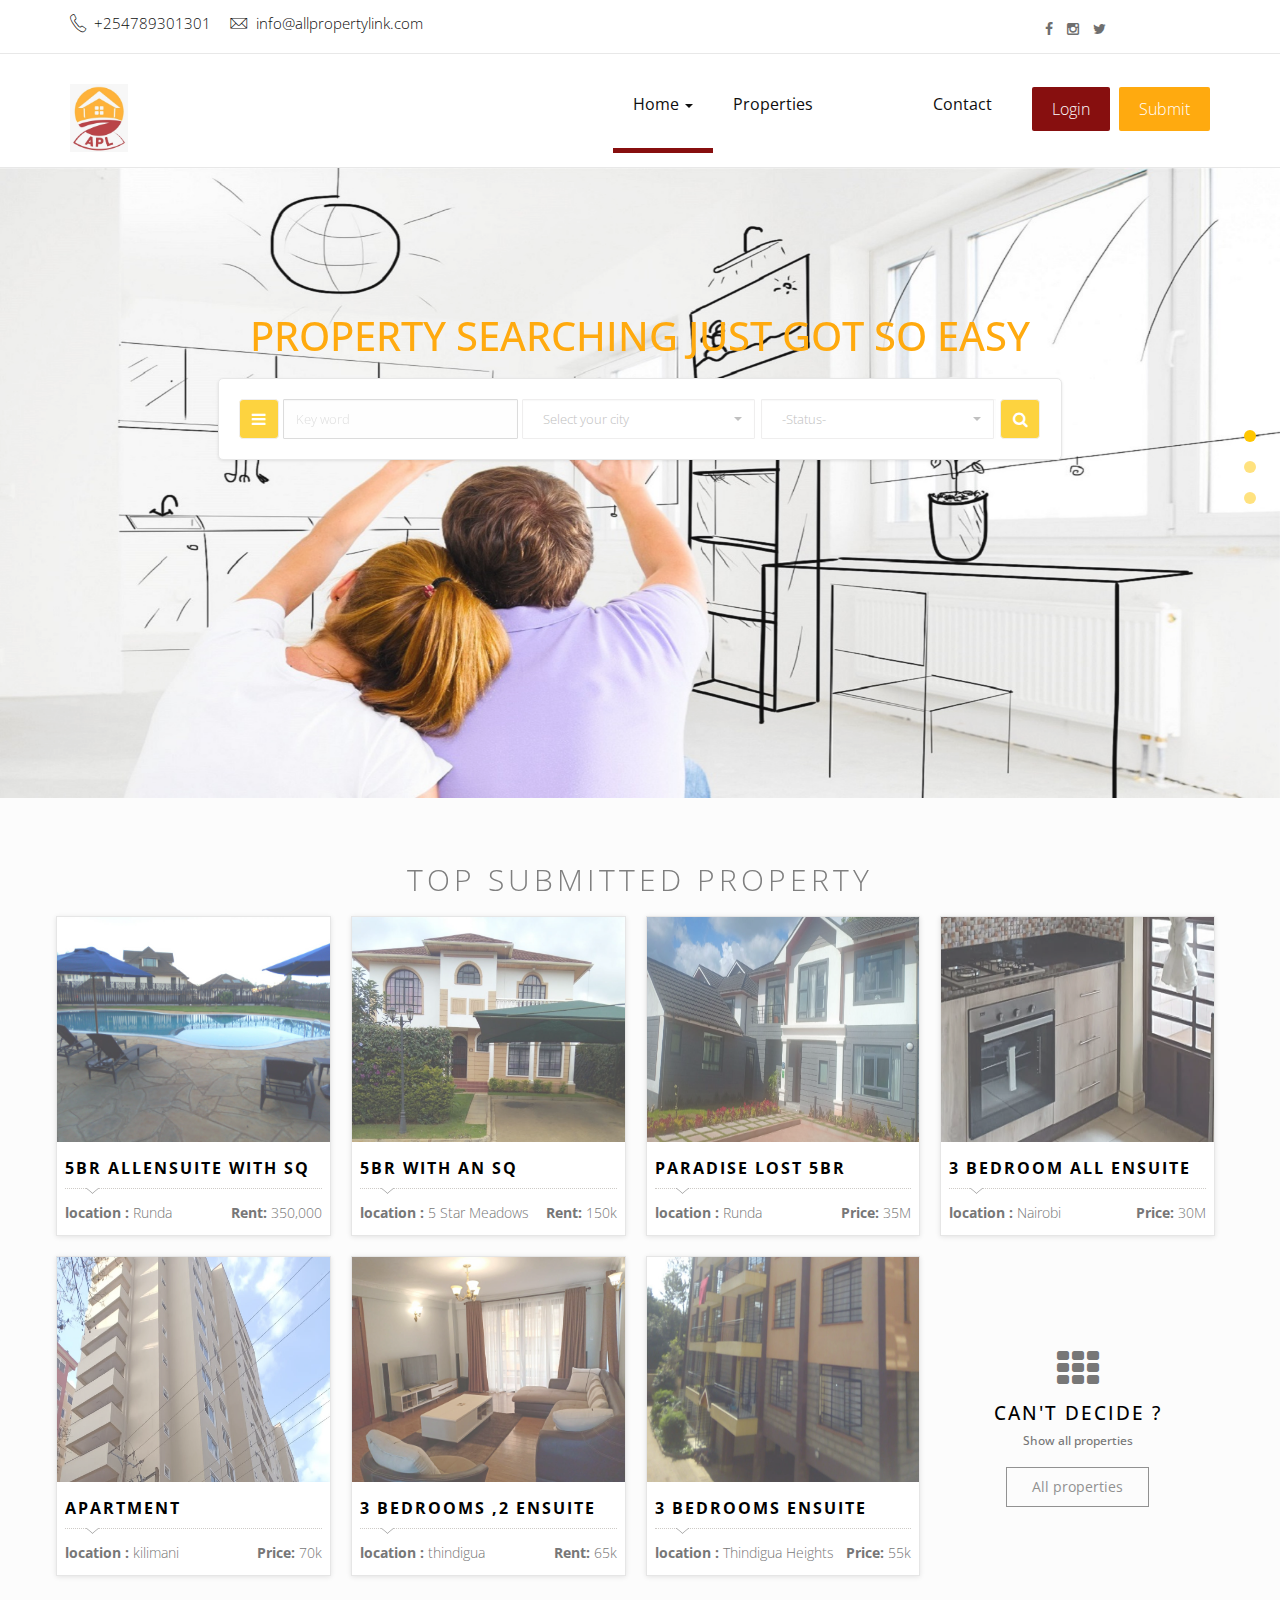
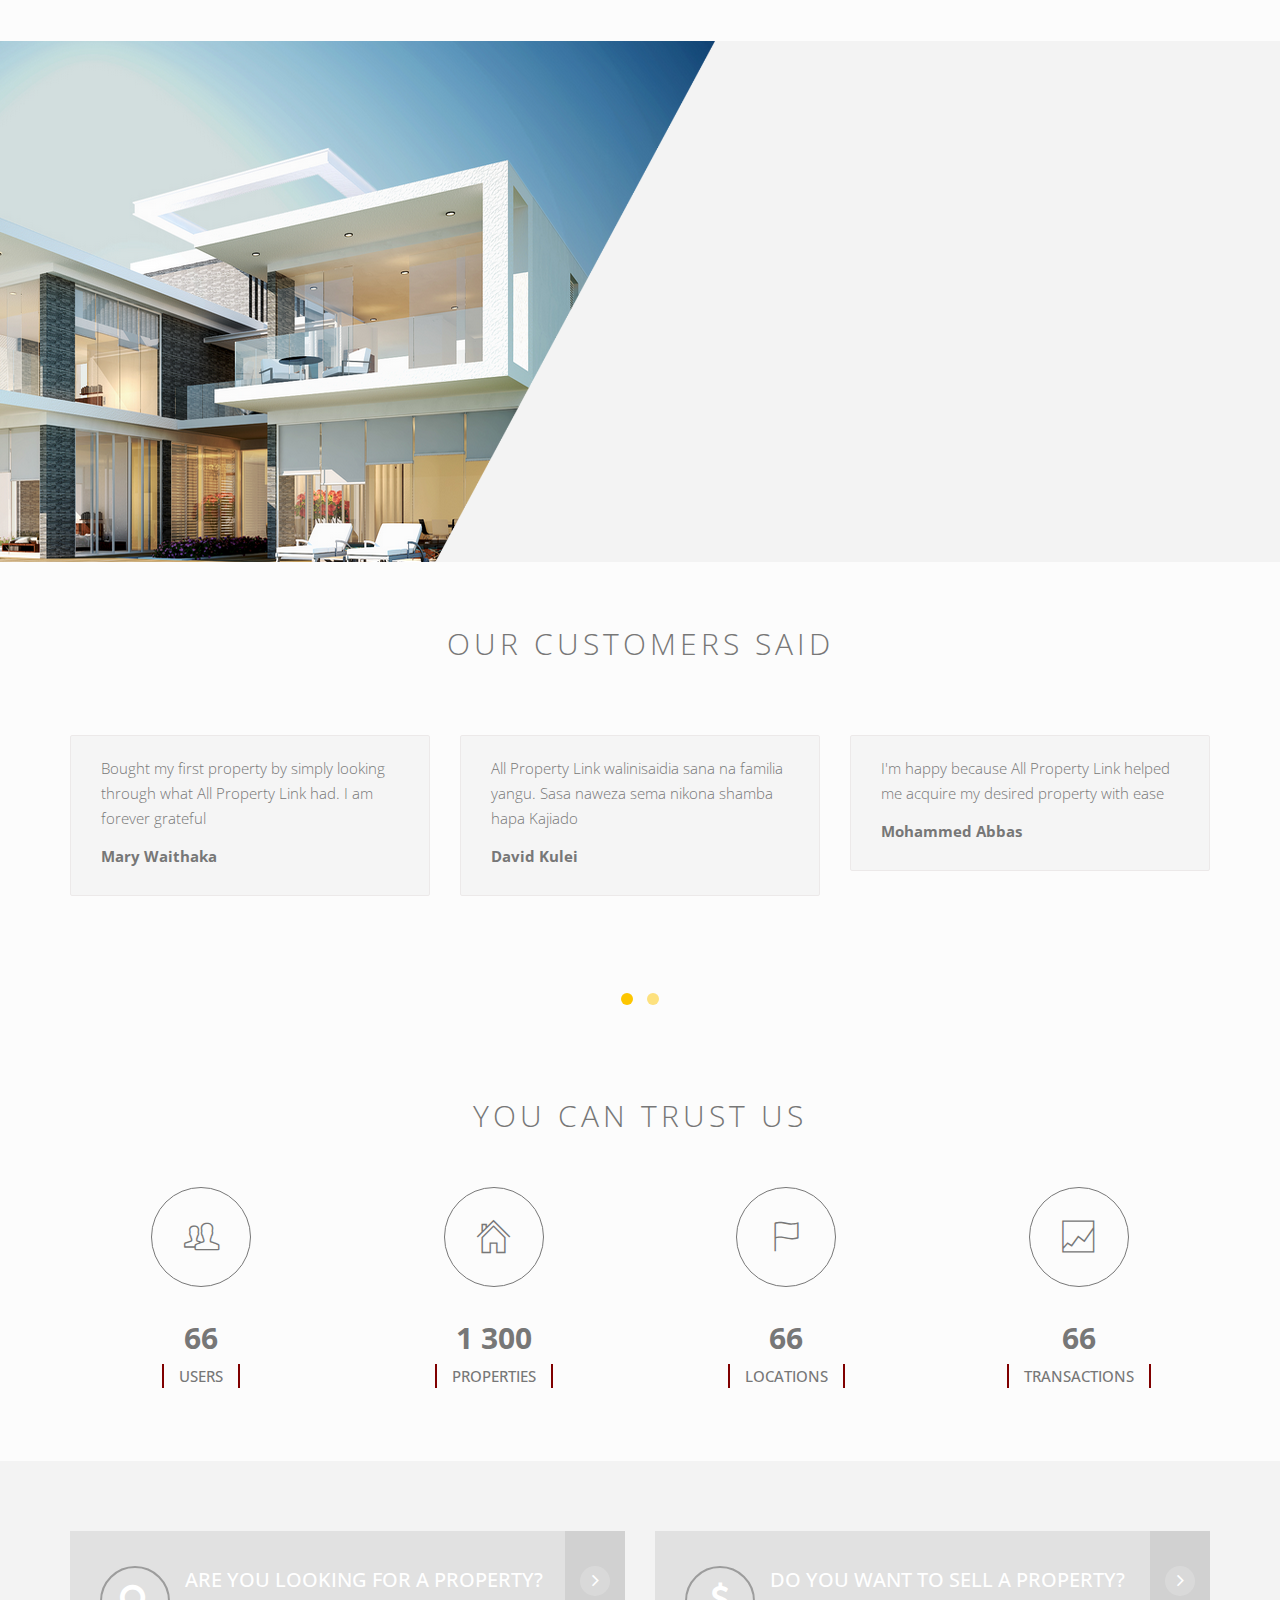
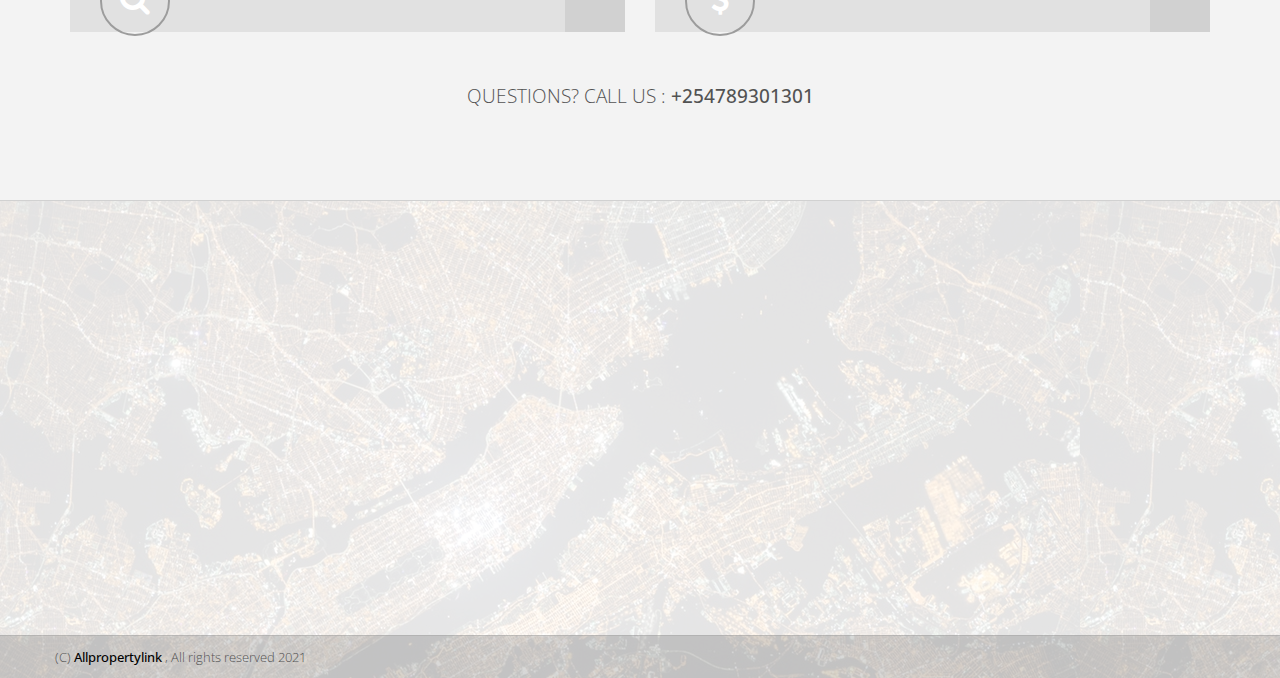
==== index.html @ a2371087 "updates" ====
<!DOCTYPE html>
<!--[if lt IE 7]>      <html class="no-js lt-ie9 lt-ie8 lt-ie7"> <![endif]-->
<!--[if IE 7]>         <html class="no-js lt-ie9 lt-ie8"> <![endif]-->
<!--[if IE 8]>         <html class="no-js lt-ie9"> <![endif]-->
<!--[if gt IE 8]><!--> <html class="no-js"> <!--<![endif]-->
    <head>
        <meta charset="utf-8">
        <meta http-equiv="X-UA-Compatible" content="IE=edge">
        <title>Allpropertylink  | Home page</title>
        <meta name="description" content=" a real-estate template">
        <meta name="author" content="allpropertylink">
        <meta name="keyword" content="html5, css, bootstrap, property, real-estate theme , bootstrap template">
        <meta name="viewport" content="width=device-width, initial-scale=1">

        <link href='http://fonts.googleapis.com/css?family=Open+Sans:400,300,700,800' rel='stylesheet' type='text/css'>

        <!-- Place favicon.ico and apple-touch-icon.png in the root directory -->
        <link rel="shortcut icon" href="favicon.ico" type="image/x-icon">
        
        <!--Floating WhatsApp css-->  
<link rel="stylesheet" href="floating-wpp.min.css"> 

<script src="https://cdnjs.cloudflare.com/ajax/libs/jquery/3.4.1/jquery.min.js" integrity="sha256-CSXorXvZcTkaix6Yvo6HppcZGetbYMGWSFlBw8HfCJo=" crossorigin="anonymous"></script>
<!--Floating WhatsApp css-->
<link rel="stylesheet" href="https://rawcdn.githack.com/rafaelbotazini/floating-whatsapp/3d18b26d5c7d430a1ab0b664f8ca6b69014aed68/floating-wpp.min.css">
<!--Floating WhatsApp javascript-->
<script type="text/javascript" src="https://rawcdn.githack.com/rafaelbotazini/floating-whatsapp/3d18b26d5c7d430a1ab0b664f8ca6b69014aed68/floating-wpp.min.js"></script>

        
        <link rel="icon" href="favicon.ico" type="image/x-icon">

        <link rel="stylesheet" href="assets/css/normalize.css">
        <link rel="stylesheet" href="assets/css/font-awesome.min.css">
        <link rel="stylesheet" href="assets/css/fontello.css">
        <link href="assets/fonts/icon-7-stroke/css/pe-icon-7-stroke.css" rel="stylesheet">
        <link href="assets/fonts/icon-7-stroke/css/helper.css" rel="stylesheet">
        <link href="assets/css/animate.css" rel="stylesheet" media="screen">
        <link rel="stylesheet" href="assets/css/bootstrap-select.min.css"> 
        <link rel="stylesheet" href="bootstrap/css/bootstrap.min.css">
        <link rel="stylesheet" href="assets/css/icheck.min_all.css">
        <link rel="stylesheet" href="assets/css/price-range.css">
        <link rel="stylesheet" href="assets/css/owl.carousel.css">  
        <link rel="stylesheet" href="assets/css/owl.theme.css">
        <link rel="stylesheet" href="assets/css/owl.transitions.css">
        <link rel="stylesheet" href="assets/css/style.css">
        <link rel="stylesheet" href="assets/css/responsive.css">
    </head>
    <body>

        <div id="preloader">
            <div id="status">&nbsp;</div>
        </div>
        <!-- Body content -->

        <div class="header-connect">
            <div class="container">
                <div class="row">
                    <div class="col-md-5 col-sm-8  col-xs-12">
                        <div class="header-half header-call">
                            <p>
                                <span><i class="pe-7s-call"></i> +254789301301</span>
                                <span><i class="pe-7s-mail"></i> info@allpropertylink.com</span>
                            </p>
                        </div>
                    </div>
                    <div class="col-md-2 col-md-offset-5  col-sm-3 col-sm-offset-1  col-xs-12">
                        <div class="header-half header-social">
                            <ul class="list-inline">
                                <li><a href="https://www.facebook.com/allpropertylinkkenya/"><i class="fa fa-facebook"></i></a></li>
                                <li><a href="https://www.instagram.com/allpropertylink/?utm_medium=copy_link"><i class="fa fa-instagram"></i></a></li>
                                 <li><a href="https://twitter.com/AllPropertyke?s=09"><i class="fa fa-twitter"></i></a></li>                     </ul>
                        </div>
                    </div>
                </div>
            </div>
        </div>        
        <!--End top header -->

        <nav class="navbar navbar-default ">
            <div class="container">
                <!-- Brand and toggle get grouped for better mobile display -->
                <div class="navbar-header">
                    <button type="button" class="navbar-toggle collapsed" data-toggle="collapse" data-target="#navigation">
                        <span class="sr-only">Toggle navigation</span>
                        <span class="icon-bar"></span>
                        <span class="icon-bar"></span>
                        <span class="icon-bar"></span>
                    </button>
                    <a class="navbar-brand"id="logo" href="index.html"><img src="assets/img/logo.jpeg" alt=""></a>  
                    
   
                </div>

                <!-- Collect the nav links, forms, and other content for toggling -->
                <div class="collapse navbar-collapse yamm" id="navigation">
                    <div class="button navbar-right">
                        <button class="navbar-btn nav-button wow bounceInRight login" onclick=" window.open('register.html')" data-wow-delay="0.45s">Login</button>
                        <button class="navbar-btn nav-button wow fadeInRight" onclick=" window.open('submit-property.html')" data-wow-delay="0.48s">Submit</button>
                    </div>
                    <ul class="main-nav nav navbar-nav navbar-right">
                        <li class="dropdown ymm-sw " data-wow-delay="0.1s">
                            <a href="index.html" class="dropdown-toggle active" data-toggle="dropdown" data-hover="dropdown" data-delay="200">Home <b class="caret"></b></a>
                          
                        </li>

                        <li class="wow fadeInDown" data-wow-delay="0.2s"><a class="" href="properties.html">Properties</a></li>
                        <li class="wow fadeInDown" data-wow-delay="0.3s"><a class="" href="property.html"></a></li>
                        <li class="dropdown yamm-fw" data-wow-delay="0.4s">
                            <a href="#" class="" data-toggle="" data-hover="" data-delay="200"> <b class=""></b></a>
                            <ul class="dropdown-menu">
                                <li>
                                    <div class="yamm-content">
                                        <div class="row">
                                            <div class="col-sm-3">
                                                <h5>Home pages</h5>
                                                <ul>
                                                 
                                                </ul>
                                            </div>
                                            <div class="col-sm-3">
                                                <h5>Pages and blog</h5>
                                                <ul>
                                                    <li><a href="blog.html">Blog listing</a>  </li>
                                                    <li><a href="single.html">Blog Post (full)</a>  </li>
                                                    <li><a href="single-right.html">Blog Post (Right)</a>  </li>
                                                    <li><a href="single-left.html">Blog Post (left)</a>  </li>
                                                    <li><a href="contact.html">Contact style (1)</a> </li>
                                                    <li><a href="contact-3.html">Contact style (2)</a> </li>
                                                    <li><a href="contact_3.html">Contact style (3)</a> </li>
                                                    <li><a href="faq.html">FAQ page</a> </li> 
                                                    <li><a href="404.html">404 page</a>  </li>
                                                </ul>
                                            </div>
                                            <div class="col-sm-3">
                                             
                                                <ul>
                                                    <li><a href="property-1.html">Property pages style (1)</a> </li>
                                                    <li><a href="property-2.html">Property pages style (2)</a> </li>
                                                    <li><a href="property-3.html">Property pages style (3)</a> </li>
                                                </ul>

                                                <h5>Properties list</h5>
                                                <ul>
                                                    <li><a href="properties.html">Properties list style (1)</a> </li> 
                                                    <li><a href="properties-2.html">Properties list style (2)</a> </li> 
                                                    <li><a href="properties-3.html">Properties list style (3)</a> </li> 
                                                </ul>                                               
                                            </div>
                                            <div class="col-sm-3">
                                                <h5>Property process</h5>
                                                <ul> 
                                                    <li><a href="submit-property.html">Submit - step 1</a> </li>
                                                    <li><a href="submit-property.html">Submit - step 2</a> </li>
                                                    <li><a href="submit-property.html">Submit - step 3</a> </li> 
                                                </ul>
                                                <h5>User account</h5>
                                                <ul>
                                                    <li><a href="register.html">Register / login</a>   </li>
                                                    <li><a href="user-properties.html">Your properties</a>  </li>
                                                    <li><a href="submit-property.html">Submit property</a>  </li>
                                                    <li><a href="change-password.html">Change password</a> </li>
                                                    <li><a href="user-profile.html">Your profile</a>  </li>
                                                </ul>
                                            </div>
                                        </div>
                                    </div>
                                    <!-- /.yamm-content -->
                                </li>
                            </ul>
                        </li>

                        <li class="wow fadeInDown" data-wow-delay="0.5s"><a href="contact.html">Contact</a></li>
                    </ul>
                </div><!-- /.navbar-collapse -->
            </div><!-- /.container-fluid -->
        </nav>
        <!-- End of nav bar -->

        <div class="slider-area">
            <div class="slider">
                <div id="bg-slider" class="owl-carousel owl-theme">

                    <div class="item"><img src="assets/img/slide1/slider-image-1.jpg" alt="GTA V"></div>
                    <div class="item"><img src="assets/img/slide1/slider-image-2.jpg" alt="The Last of us"></div>
                    <div class="item"><img src="assets/img/slide1/slider-image-1.jpg" alt="GTA V"></div>

                </div>
            </div>
            <div class="slider-content">
                <div class="row">
                    <div class="col-lg-8 col-lg-offset-2 col-md-10 col-md-offset-1 col-sm-12">
                        <h2>property Searching Just Got So Easy</h2>
                        
                        <div class="search-form wow pulse" data-wow-delay="0.8s">

                            <form action="" class=" form-inline">
                                <button class="btn  toggle-btn" type="button"><i class="fa fa-bars"></i></button>

                                <div class="form-group">
                                    <input type="text" class="form-control" placeholder="Key word">
                                </div>
                                <div class="form-group">                                   
                                    <select id="lunchBegins" class="selectpicker" data-live-search="true" data-live-search-style="begins" title="Select your city">

                                        <option>Nairobi</option>
                                        <option>Lamu</option>
                                        <option>Mombasa</option>
                                        <option>Narok</option>
                                        <option>Kisumu</option>
                                        <option>kiambu</option>
                                    </select>
                                </div>
                                <div class="form-group">                                     
                                    <select id="basic" class="selectpicker show-tick form-control">
                                        <option> -Status- </option>
                                        <option>Rent </option>
                                        <option>Buy</option>
                                      

                                    </select>
                                </div>
                                <button class="btn search-btn" type="submit"><i class="fa fa-search"></i></button>

                                <div style="display: none;" class="search-toggle">

                                    <div class="search-row">   

                                        <div class="form-group mar-r-20">
                                            <label for="price-range">Price range :</label>
                                            <input type="text" class="span2" value="" data-slider-min="0" 
                                                   data-slider-max="600" data-slider-step="5" 
                                                   data-slider-value="[0,450]" id="price-range" ><br />
                                            <b class="pull-left color">2000</b> 
                                            <b class="pull-right color">100000</b>
                                        </div>
                                        <!-- End of  -->  

                                        <div class="form-group mar-l-20">
                                            <label for="property-geo">Property geo (m2) :</label>
                                            <input type="text" class="span2" value="" data-slider-min="0" 
                                                   data-slider-max="600" data-slider-step="5" 
                                                   data-slider-value="[50,450]" id="property-geo" ><br />
                                            <b class="pull-left color">40m</b> 
                                            <b class="pull-right color">12000m</b>
                                        </div>
                                        <!-- End of  --> 
                                    </div>

                                    <div class="search-row">

                                        <div class="form-group mar-r-20">
                                            <label for="price-range">Min baths :</label>
                                            <input type="text" class="span2" value="" data-slider-min="0" 
                                                   data-slider-max="600" data-slider-step="5" 
                                                   data-slider-value="[250,450]" id="min-baths" ><br />
                                            <b class="pull-left color">1</b> 
                                            <b class="pull-right color">12</b>
                                        </div>
                                        <!-- End of  --> 

                                        <div class="form-group mar-l-20">
                                            <label for="property-geo">Min bed :</label>
                                            <input type="text" class="span2" value="" data-slider-min="0" 
                                                   data-slider-max="600" data-slider-step="5" 
                                                   data-slider-value="[250,450]" id="min-bed" ><br />
                                            <b class="pull-left color">1</b> 
                                            <b class="pull-right color">12</b>
                                        </div>
                                        <!-- End of  --> 

                                    </div>
                                    <br>
                                    <div class="search-row">  

                                        <div class="form-group">
                                            <div class="checkbox">
                                                <label>
                                                    <input type="checkbox"> Fire Place(3100)
                                                </label>
                                            </div>
                                        </div>
                                        <!-- End of  -->  

                                        <div class="form-group">
                                            <div class="checkbox">
                                                <label>
                                                    <input type="checkbox"> Dual Sinks(500)
                                                </label>
                                            </div>
                                        </div>
                                        <!-- End of  --> 

                                       
                                        <!-- End of  --> 
                                    </div>

                                    <div class="search-row">  

                                        <div class="form-group">
                                            <div class="checkbox">
                                                <label>
                                                    <input type="checkbox"> Swimming Pool(1190)
                                                </label>
                                            </div>
                                        </div>
                                        <!-- End of  -->  

                                        <div class="form-group">
                                            <div class="checkbox">
                                                <label>
                                                    <input type="checkbox"> 2 Stories(4600)
                                                </label>
                                            </div>
                                        </div>
                                        <!-- End of  --> 

                                      
                                        <!-- End of  --> 
                                                                  

                                    <div class="search-row">  

                                        <div class="form-group">
                                            <div class="checkbox">
                                                <label>
                                                    <input type="checkbox"> Laundry Room(10073)
                                                </label>
                                            </div>
                                        </div>
                                        <!-- End of  -->  

                                       
                                        <!-- End of  --> 

                                        <div class="form-group">
                                            <div class="checkbox">
                                                <label>
                                                    <input type="checkbox"> 26' Ceilings(1200)
                                                </label>
                                            </div>
                                        </div>
                                        <!-- End of  --> 
                                        <br>
                                        <hr>
                                    </div>                             
                                    <button class="btn search-btn prop-btm-sheaerch" type="submit"><i class="fa fa-search"></i></button>  
                                </div>                    

                            </form>
                        </div>
                    </div>
                </div>
            </div>
        </div>

        <!-- property area -->
        <div class="content-area home-area-1 recent-property" style="background-color: #FCFCFC; padding-bottom: 55px;">
            <div class="container">
                <div class="row">
                    <div class="col-md-10 col-md-offset-1 col-sm-12 text-center page-title">
                        <!-- /.feature title -->
                        <h2>Top submitted property</h2>
                       
                    </div>
                </div>

                <div class="row">
                    <div class="proerty-th">
                        <div class="col-sm-6 col-md-3 p0">
                            <div class="box-two proerty-item">
                                <div class="item-thumb">
                                    <a href="property-1.html" ><img src="assets/img/demo/runda.jpeg"></a>
                                </div>
                                <div class="item-entry overflow">
                                    <h5><a href="property-1.html" > 5br allensuite with sq </a></h5>
                                    <div class="dot-hr"></div>
                                    <span class="pull-left"><b>location :</b> Runda </span> 
                                    <span class="proerty-price pull-right"><b>Rent:</b> 350,000</span>  
                                </div>
                            </div>
                        </div>

                        <div class="col-sm-6 col-md-3 p0">
                            <div class="box-two proerty-item"> 
                                <div class="item-thumb">
                                    <a href="property-2.html" ><img src="assets/img/demo/meadows.jpeg"></a>
                                </div>
                                <div class="item-entry overflow">
                                    <h5><a href="property-2.html" >5br with an sq </a></h5>
                                    <div class="dot-hr"></div>
                                    <span class="pull-left"><b>location :</b> 5 Star Meadows </span>
                                    <span class="proerty-price pull-right"><b>Rent:</b> 150k</span> 
                                </div>
                            </div> 
                        </div>

                        <div class="col-sm-6 col-md-3 p0">
                            <div class="box-two proerty-item">
                                <div class="item-thumb">
                                    <a href="property-3.html" ><img src="assets/img/demo/runda2.jpeg"></a>

                                </div>
                                <div class="item-entry overflow">
                                    <h5><a href="property-3.html" >Paradise lost 5br  </a></h5>
                                    <div class="dot-hr"></div>
                                    <span class="pull-left"><b>location :</b> Runda </span> 
                                    <span class="proerty-price pull-right"><b>Price:</b> 35M</span> 
                                </div>
                            </div>
                        </div>

                        <div class="col-sm-6 col-md-3 p0">
                            <div class="box-two proerty-item">
                                <div class="item-thumb">
                                    <a href="property-1.html" ><img src="assets/img/demo/nairobi.jpeg"></a>

                                </div>
                                <div class="item-entry overflow">
                                    <h5><a href="property-1.html" > 3 bedroom all ensuite  </a></h5>
                                    <div class="dot-hr"></div>
                                    <span class="pull-left"><b>location :</b> Nairobi  </span> 
                                    <span class="proerty-price pull-right"><b>Price:</b> 30M</span> 
                                </div>
                            </div>
                        </div>


                        <div class="col-sm-6 col-md-3 p0">
                            <div class="box-two proerty-item">
                                <div class="item-thumb">
                                    <a href="property-3.html" ><img src="assets/img/demo/kilimani.jpeg"></a>
                                </div>
                                <div class="item-entry overflow">
                                    <h5><a href="property-3.html" > Apartment </a></h5>
                                    <div class="dot-hr"></div>
                                    <span class="pull-left"><b>location :</b> kilimani  </span>
                                    <span class="proerty-price pull-right"><b>Price:</b> 70k</span>
                                </div>
                            </div>
                        </div>

                        <div class="col-sm-6 col-md-3 p0">
                            <div class="box-two proerty-item">
                                <div class="item-thumb">
                                    <a href="property-2.html" ><img src="assets/img/demo/thindigua.jpeg"></a>
                                </div>
                                <div class="item-entry overflow">
                                    <h5><a href="property-2.html" >3 bedrooms ,2 ensuite </a></h5>
                                    <div class="dot-hr"></div>
                                    <span class="pull-left"><b>location :</b> thindigua </span> 
                                    <span class="proerty-price pull-right"><b>Rent:</b> 65k</span>
                                </div>
                            </div>
                        </div>

                        <div class="col-sm-6 col-md-3 p0">
                            <div class="box-two proerty-item">
                                <div class="item-thumb">
                                    <a href="property-1.html" ><img src="assets/img/demo/Thindigua2.jpeg"></a>
                                </div>
                                <div class="item-entry overflow">
                                    <h5><a href="property-1.html" >3 bedrooms ensuite </a></h5>
                                    <div class="dot-hr"></div>
                                    <span class="pull-left"><b>location :</b> Thindigua Heights </span> 
                                    <span class="proerty-price pull-right"><b>Price:</b> 55k</span>
                                </div>
                            </div>
                        </div>

                        <div class="col-sm-6 col-md-3 p0">
                            <div class="box-tree more-proerty text-center">
                                <div class="item-tree-icon">
                                    <i class="fa fa-th"></i>
                                </div>
                                <div class="more-entry overflow">
                                    <h5><a href="property-1.hml" >CAN'T DECIDE ? </a></h5>
                                    <h5 class="tree-sub-ttl">Show all properties</h5>
                                    <button class="btn border-btn more-black" value="All properties">All properties</button>
                                </div>
                            </div>
                        </div>

                    </div>
                </div>
            </div>
        </div>

        <!--Welcome area -->
        <div class="Welcome-area">
            <div class="container">
                <div class="row">
                    <div class="col-md-12 Welcome-entry  col-sm-12">
                        <div class="col-md-5 col-md-offset-2 col-sm-6 col-xs-12">
                            <div class="welcome_text wow fadeInLeft" data-wow-delay="0.3s" data-wow-offset="100">
                                <div class="row">
                                    <div class="col-md-10 col-md-offset-1 col-sm-12 text-center page-title">
                                        <!-- /.feature title -->
                                        <h2>APL </h2> 
                                    </div>
                                </div>
                            </div>
                        </div>
                        <div class="col-md-5 col-sm-6 col-xs-12">
                            <div  class="welcome_services wow fadeInRight" data-wow-delay="0.3s" data-wow-offset="100">
                                <div class="row">
                                    <div class="col-xs-6 m-padding">
                                        <div class="welcome-estate">
                                            <div class="welcome-icon">
                                                <i class="pe-7s-home pe-4x"></i>
                                            </div>
                                            <h3>Any property</h3>
                                        </div>
                                    </div>
                                    <div class="col-xs-6 m-padding">
                                        <div class="welcome-estate">
                                            <div class="welcome-icon">
                                                <i class="pe-7s-users pe-4x"></i>
                                            </div>
                                            <h3>More Clients</h3>
                                        </div>
                                    </div>


                                    <div class="col-xs-12 text-center">
                                        <i class="welcome-circle"></i>
                                    </div>

                                    <div class="col-xs-6 m-padding">
                                        <div class="welcome-estate">
                                            <div class="welcome-icon">
                                                <i class="pe-7s-notebook pe-4x"></i>
                                            </div>
                                            <h3>Easy to use</h3>
                                        </div>
                                    </div>
                                    <div class="col-xs-6 m-padding">
                                        <div class="welcome-estate">
                                            <div class="welcome-icon">
                                                <i class="pe-7s-help2 pe-4x"></i>
                                            </div>
                                            <h3>Any help </h3>
                                        </div>
                                    </div>

                                </div>
                            </div>
                        </div>
                    </div>
                </div>
            </div>
        </div>

        <!--TESTIMONIALS -->
        <div class="testimonial-area recent-property" style="background-color: #FCFCFC; padding-bottom: 15px;">
            <div class="container">
                <div class="row">
                    <div class="col-md-10 col-md-offset-1 col-sm-12 text-center page-title">
                        <!-- /.feature title -->
                        <h2>Our Customers Said  </h2> 
                    </div>
                </div>

                <div class="row">
                    <div class="row testimonial">
                        <div class="col-md-12">
                            <div id="testimonial-slider">
                                <div class="item">
                                    <div class="client-text">                                
                                        <p>Bought my first property by simply looking through what All Property Link had. I am forever grateful </p>
                                        <h4><strong>Mary Waithaka </strong></h4>
                                    </div>
                                    <div class="client-face wow fadeInRight" data-wow-delay=".9s"> 
                                        
                                    </div>
                                </div>
                                <div class="item">
                                    <div class="client-text">                                
                                        <p>All Property Link walinisaidia sana na familia yangu. Sasa naweza sema nikona shamba hapa Kajiado</p>
                                        <h4><strong> David Kulei </strong></h4>
                                    </div>
                                    <div class="client-face">
                                        
                                    </div>
                                </div>
                                <div class="item">
                                    <div class="client-text">                                
                                        <p> I'm happy because All Property Link helped me acquire my desired property with ease</p>
                                        <h4><strong>Mohammed Abbas </strong></h4>
                                    </div>
                                    <div class="client-face">
                                        
                                    </div>
                                </div>
                                <div class="item">
                                    <div class="client-text">                                
                                        <p>NAll Property Link wameweza kunisaidia kuuza nyumba zangu hapa Kangemi Kwa urahisi sana </p>
                                        <h4><strong>John Walukhe </strong></h4>
                                    </div>
                                    <div class="client-face">
                                        
                     </div>
                                </div>
                            </div>
                        </div>
                    </div>

                </div>
            </div>
        </div>

        <!-- Count area -->
        <div class="count-area">
            <div class="container">
                <div class="row">
                    <div class="col-md-10 col-md-offset-1 col-sm-12 text-center page-title">
                        <!-- /.feature title -->
                        <h2>You can trust Us </h2> 
                    </div>
                </div>
                <div class="row">
                    <div class="col-md-12 col-xs-12 percent-blocks m-main" data-waypoint-scroll="true">
                        <div class="row">
                            <div class="col-sm-3 col-xs-6">
                                <div class="count-item">
                                    <div class="count-item-circle">
                                        <span class="pe-7s-users"></span>
                                    </div>
                                    <div class="chart" data-percent="5000">
                                        <h2 class="percent" id="counter">0</h2>
                                        <h5>USERS </h5> 
                                    </div>
                                </div>
                            </div>
                            <div class="col-sm-3 col-xs-6">
                                <div class="count-item">
                                    <div class="count-item-circle">
                                        <span class="pe-7s-home"></span>
                                    </div>
                                    <div class="chart" data-percent="12000">
                                        <h2 class="percent" id="counter1">0</h2>
                                        <h5>Properties </h5>
                                    </div>
                                </div> 
                            </div> 
                            <div class="col-sm-3 col-xs-6">
                                <div class="count-item">
                                    <div class="count-item-circle">
                                        <span class="pe-7s-flag"></span>
                                    </div>
                                    <div class="chart" data-percent="120">
                                        <h2 class="percent" id="counter2">0</h2>
                                        <h5>Locations </h5> 
                                    </div>
                                </div> 
                            </div> 
                            <div class="col-sm-3 col-xs-6">
                                <div class="count-item">
                                    <div class="count-item-circle">
                                        <span class="pe-7s-graph2"></span>
                                    </div>
                                    <div class="chart" data-percent="500">
                                        <h2 class="percent"  id="counter3">500</h2>
                                        <h5>TRANSACTIONS</h5> 
                                    </div>
                                </div> 

                            </div>
                        </div>
                    </div>
                </div>
            </div>
        </div>

        <!-- boy-sale area -->
        <div class="boy-sale-area">
            <div class="container">
                <div class="row">

                    <div class="col-md-6 col-sm-10 col-sm-offset-1 col-md-offset-0 col-xs-12">
                        <div class="asks-first">
                            <div class="asks-first-circle">
                                <span class="fa fa-search"></span>
                            </div>
                            <div class="asks-first-info">
                                <h2>ARE YOU LOOKING FOR A Property?</h2>
                                          
                            </div>
                            <div class="asks-first-arrow">
                                <a href="properties.html"><span class="fa fa-angle-right"></span></a>
                            </div>
                        </div>
                    </div>
                    <div class="col-md-6 col-sm-10 col-sm-offset-1 col-xs-12 col-md-offset-0">
                        <div  class="asks-first">
                            <div class="asks-first-circle">
                                <span class="fa fa-usd"></span>
                            </div>
                            <div class="asks-first-info">
                                <h2>DO YOU WANT TO SELL A Property?</h2>
                                </div>
                            <div class="asks-first-arrow">
                                <a href="properties.html"><span class="fa fa-angle-right"></span></a>
                            </div>
                        </div>
                    </div>
                    <div class="col-xs-12">
                        <p  class="asks-call">QUESTIONS? CALL US  : <span class="strong"> +254789301301 </span></p> 
                    </div>
                </div>
            </div>
        </div>


<!--Div where the WhatsApp will be rendered-->  
<div id="WAButton"></div>  

        <!-- Footer area-->
        <div class="footer-area">

            <div class=" footer">
                <div class="container">
                    <div class="row">

                        <div class="col-md-3 col-sm-6 wow fadeInRight animated">
                            <div class="single-footer">
                                <h4>About us </h4>
                                <div class="footer-title-line"></div>

                                <img src="assets/img/logo.jpeg"id="logo" alt="" class="wow pulse" data-wow-delay="1s"> 
                                <p>Allpropertylink is a leading property marketplace in Kenya.</p>
                                <ul class="footer-adress">
                                    <li><i class="pe-7s-map-marker strong"> </i> Embassy house, 4th Floor
Harambee Avenue
Nairobi</li>
                                    <li><i class="pe-7s-mail strong"> </i> info@allpropertylink.com</li>
                                    <li><i class="pe-7s-call strong"> </i> +254789301301</li>   
                                </ul>
                            </div>
                        </div>
                        <div class="col-md-3 col-sm-6 wow fadeInRight animated">
                            <div class="single-footer">
                                <h4>Quick links </h4>
                                <div class="footer-title-line"></div>
                                <ul class="footer-menu">
                                    <li><a href="properties.html">Properties</a>  </li> 
                                    <li><a href="#">Services</a>  </li> 
                                    <li><a href="submit-property.html">Submit property </a></li> 
                                   
                                   
                                </ul>
                            </div>
                        </div>
                        <div class="col-md-3 col-sm-6 wow fadeInRight animated">
                            <div class="single-footer">
                                <h4>Last News</h4>
                                <div class="footer-title-line"></div>
                                <ul class="footer-blog">
                                    <li>
                                        <div class="col-md-3 col-sm-4 col-xs-4 blg-thumb p0">
                                            <a href="single.html">
                                                <img src="assets/img/demo/small-proerty-2.jpg">
                                            </a>
                                            <span class="blg-date">12-07-2021</span>

                                        </div>
                                        <div class="col-md-8  col-sm-8 col-xs-8  blg-entry">
                                            <h6> <a href="single.html"> Upcoming developments </a></h6> 
                                            <p style="line-height: 17px; padding: 8px 2px;">New upcoming developments in nairobi westlands ...</p>
                                        </div>
                                    </li> 

                                    
                                </ul>
                            </div>
                        </div>
                        <div class="col-md-3 col-sm-6 wow fadeInRight animated">
                            <div class="single-footer news-letter">
                                <h4>Stay in touch</h4>
                                <div class="footer-title-line"></div>
                                <p>Subcribe</p>

                                <form>
                                    <div class="input-group">
                                        <input class="form-control" type="text" placeholder="E-mail ... ">
                                        <span class="input-group-btn">
                                            <button class="btn btn-primary subscribe" type="button"><i class="pe-7s-paper-plane pe-2x"></i></button>
                                        </span>
                                    </div>
                                    <!-- /input-group -->
                                </form> 

                                <div class="social pull-right"> 
                                    <ul>
                                         <li><a class="wow fadeInUp animated" href="https://www.facebook.com/allpropertylinkkenya/" data-wow-delay="0.2s"><i class="fa fa-facebook"></i></a></li>
                                         <li><a class="wow fadeInUp animated" href="https://www.instagram.com/allpropertylink/?utm_medium=copy_link" data-wow-delay="0.4s"><i class="fa fa-instagram"></i></a></li>
                                        <li><a class="wow fadeInUp animated" href="https://twitter.com/AllPropertyke?s=09" data-wow-delay="0.4s"><i class="fa fa-twitter"></i></a></li>
                                        
    

                                        
                                    </ul> 
                                     <a href="https://api.whatsapp.com/send?phone=254789301301
&text=Hello this is the starting message"
style="display: table; font-family: sans-serif; text-decoration: none; margin: 1em auto; color: #fff; font-size: 0.9em; padding: 1em 2em 1em 3.5em; border-radius: 2em; font-weight: bold; background: #25d366 url('https://tochat.be/click-to-chat-directory/css/whatsapp.svg') no-repeat 1.5em center; background-size: 1.6em;"
>whatsapp </a>
                                </div>
                            </div>
                        </div> 
                    </div>
             </div>
            </div>

            <div class="footer-copy text-center">
                <div class="container">
                    <div class="row">
                        <div class="pull-left">
                            <span> (C) <a href="">Allpropertylink</a> , All rights reserved 2021</span> 
                        </div> 
                        <div class="bottom-menu pull-right"> 
                            <ul> 
                                <li><a class="wow fadeInUp animated" href="#" data-wow-delay="0.2s">Home</a></li>
                                <li><a class="wow fadeInUp animated" href="#" data-wow-delay="0.3s">Property</a></li>
                               
                                <li><a class="wow fadeInUp animated" href="#" data-wow-delay="0.6s">Contact</a></li>
                            </ul> 
                        </div>
                    </div>
                </div>
            </div>

        </div>

        <script src="assets/js/modernizr-2.6.2.min.js"></script>

        <script src="assets/js/jquery-1.10.2.min.js"></script> 
        <script src="bootstrap/js/bootstrap.min.js"></script>
        <script src="assets/js/bootstrap-select.min.js"></script>
        <script src="assets/js/bootstrap-hover-dropdown.js"></script>

        <script src="assets/js/easypiechart.min.js"></script>
        <script src="assets/js/jquery.easypiechart.min.js"></script>

        <script src="assets/js/owl.carousel.min.js"></script>
        <script src="assets/js/wow.js"></script>

        <script src="assets/js/icheck.min.js"></script>
        <script src="assets/js/price-range.js"></script>

        <script src="assets/js/main.js"></script>


<!--JQuery-->  
<script type="text/javascript" src="jquery-3.3.1.min.js"></script>  
 
<!--Floating WhatsApp javascript-->  
<script type="text/javascript" src="floating-wpp.min.js"></script>

<script type="text/javascript">  
   $(function () {
           $('#WAButton').floatingWhatsApp({
               phone: 'WHATSAPP-PHONE-NUMBER', //WhatsApp Business phone number
               headerTitle: 'Chat with us on WhatsApp!', //Popup Title
               popupMessage: 'Hello, how can we help you?', //Popup Message
               showPopup: true, //Enables popup display
               buttonImage: '<img src="whatsapp.svg" />', //Button Image
               //headerColor: 'crimson', //Custom header color
               //backgroundColor: 'crimson', //Custom background button color
               position: "right" //Position: left | right

           });
       });
</script>  


    </body>
</html>
---- assets/css/fontello.css ----
@font-face {
  font-family: 'fontello';
  src: url('../fonts/fontello/fontello.eot?76007318');
  src: url('../fonts/fontello/fontello.eot?76007318#iefix') format('embedded-opentype'),
       url('../fonts/fontello/fontello.woff?76007318') format('woff'),
       url('../fonts/fontello/fontello.ttf?76007318') format('truetype'),
       url('../fonts/fontello/fontello.svg?76007318#fontello') format('svg');
  font-weight: normal;
  font-style: normal;
}
/* Chrome hack: SVG is rendered more smooth in Windozze. 100% magic, uncomment if you need it. */
/* Note, that will break hinting! In other OS-es font will be not as sharp as it could be */
/*
@media screen and (-webkit-min-device-pixel-ratio:0) {
  @font-face {
    font-family: 'fontello';
    src: url('../font/fontello.svg?76007318#fontello') format('svg');
  }
}
*/
 
 [class^="icon-"]:before, [class*=" icon-"]:before {
  font-family: "fontello";
  font-style: normal;
  font-weight: normal;
  speak: none;
 
  display: inline-block;
  text-decoration: inherit;
  width: 1em;
  margin-right: .2em;
  text-align: center;
  /* opacity: .8; */
 
  /* For safety - reset parent styles, that can break glyph codes*/
  font-variant: normal;
  text-transform: none;
     
  /* fix buttons height, for twitter bootstrap */
  line-height: 1em;
 
  /* Animation center compensation - margins should be symmetric */
  /* remove if not needed */
  margin-left: .2em;
 
  /* you can be more comfortable with increased icons size */
  /* font-size: 120%; */
 
  /* Uncomment for 3D effect */
  /* text-shadow: 1px 1px 1px rgba(127, 127, 127, 0.3); */
}
 
.icon-location:before { content: '\e800'; } /* '' */
.icon-mail:before { content: '\e801'; } /* '' */
.icon-cloud:before { content: '\e802'; } /* '' */
---- assets/fonts/icon-7-stroke/css/pe-icon-7-stroke.css ----
@font-face {
	font-family: 'Pe-icon-7-stroke';
	src:url('../fonts/Pe-icon-7-stroke.eot?-2irksn');
	src:url('../fonts/Pe-icon-7-stroke.eot?#iefix-2irksn') format('embedded-opentype'),
		url('../fonts/Pe-icon-7-stroke.woff?-2irksn') format('woff'),
		url('../fonts/Pe-icon-7-stroke.ttf?-2irksn') format('truetype'),
		url('../fonts/Pe-icon-7-stroke.svg?-2irksn#Pe-icon-7-stroke') format('svg');
	font-weight: normal;
	font-style: normal;
}

[class^="pe-7s-"], [class*=" pe-7s-"] {
	display: inline-block;
	font-family: 'Pe-icon-7-stroke';
	speak: none;
	font-style: normal;
	font-weight: normal;
	font-variant: normal;
	text-transform: none;
	line-height: 1;

	/* Better Font Rendering =========== */
	-webkit-font-smoothing: antialiased;
	-moz-osx-font-smoothing: grayscale;
}
[class^="pe-6s-"], [class*=" pe-6s-"] {
	display: inline-block;
	font-family: 'Pe-icon-7-stroke';
	speak: none;
	font-style: normal;
	font-weight: normal;
	font-variant: normal;
	text-transform: none;
	line-height: 1;

	/* Better Font Rendering =========== */
	-webkit-font-smoothing: antialiased;
	-moz-osx-font-smoothing: grayscale;
}
.pe-7s-cloud-upload:before {
	content: "\e68a";
}
.pe-7s-cash:before {
	content: "\e68c";
}
.pe-7s-close:before {
	content: "\e680";
}
.pe-7s-bluetooth:before {
	content: "\e68d";
}
.pe-7s-cloud-download:before {
	content: "\e68b";
}
.pe-7s-way:before {
	content: "\e68e";
}
.pe-7s-close-circle:before {
	content: "\e681";
}
.pe-7s-id:before {
	content: "\e68f";
}
.pe-7s-angle-up:before {
	content: "\e682";
}
.pe-7s-wristwatch:before {
	content: "\e690";
}
.pe-7s-angle-up-circle:before {
	content: "\e683";
}
.pe-7s-world:before {
	content: "\e691";
}
.pe-7s-angle-right:before {
	content: "\e684";
}
.pe-7s-volume:before {
	content: "\e692";
}
.pe-7s-angle-right-circle:before {
	content: "\e685";
}
.pe-7s-users:before {
	content: "\e693";
}
.pe-7s-angle-left:before {
	content: "\e686";
}
.pe-7s-user-female:before {
	content: "\e694";
}
.pe-7s-angle-left-circle:before {
	content: "\e687";
}
.pe-7s-up-arrow:before {
	content: "\e695";
}
.pe-7s-angle-down:before {
	content: "\e688";
}
.pe-7s-switch:before {
	content: "\e696";
}
.pe-7s-angle-down-circle:before {
	content: "\e689";
}
.pe-7s-scissors:before {
	content: "\e697";
}
.pe-7s-wallet:before {
	content: "\e600";
}
.pe-7s-safe:before {
	content: "\e698";
}
.pe-7s-volume2:before {
	content: "\e601";
}
.pe-7s-volume1:before {
	content: "\e602";
}
.pe-7s-voicemail:before {
	content: "\e603";
}
.pe-7s-video:before {
	content: "\e604";
}
.pe-7s-user:before {
	content: "\e605";
}
.pe-7s-upload:before {
	content: "\e606";
}
.pe-7s-unlock:before {
	content: "\e607";
}
.pe-7s-umbrella:before {
	content: "\e608";
}
.pe-7s-trash:before {
	content: "\e609";
}
.pe-7s-tools:before {
	content: "\e60a";
}
.pe-7s-timer:before {
	content: "\e60b";
}
.pe-7s-ticket:before {
	content: "\e60c";
}
.pe-7s-target:before {
	content: "\e60d";
}
.pe-7s-sun:before {
	content: "\e60e";
}
.pe-7s-study:before {
	content: "\e60f";
}
.pe-7s-stopwatch:before {
	content: "\e610";
}
.pe-7s-star:before {
	content: "\e611";
}
.pe-7s-speaker:before {
	content: "\e612";
}
.pe-7s-signal:before {
	content: "\e613";
}
.pe-7s-shuffle:before {
	content: "\e614";
}
.pe-7s-shopbag:before {
	content: "\e615";
}
.pe-7s-share:before {
	content: "\e616";
}
.pe-7s-server:before {
	content: "\e617";
}
.pe-7s-search:before {
	content: "\e618";
}
.pe-7s-film:before {
	content: "\e6a5";
}
.pe-7s-science:before {
	content: "\e619";
}
.pe-7s-disk:before {
	content: "\e6a6";
}
.pe-7s-ribbon:before {
	content: "\e61a";
}
.pe-7s-repeat:before {
	content: "\e61b";
}
.pe-7s-refresh:before {
	content: "\e61c";
}
.pe-7s-add-user:before {
	content: "\e6a9";
}
.pe-7s-refresh-cloud:before {
	content: "\e61d";
}
.pe-7s-paperclip:before {
	content: "\e69c";
}
.pe-7s-radio:before {
	content: "\e61e";
}
.pe-7s-note2:before {
	content: "\e69d";
}
.pe-7s-print:before {
	content: "\e61f";
}
.pe-7s-network:before {
	content: "\e69e";
}
.pe-7s-prev:before {
	content: "\e620";
}
.pe-7s-mute:before {
	content: "\e69f";
}
.pe-7s-power:before {
	content: "\e621";
}
.pe-7s-medal:before {
	content: "\e6a0";
}
.pe-7s-portfolio:before {
	content: "\e622";
}
.pe-7s-like2:before {
	content: "\e6a1";
}
.pe-7s-plus:before {
	content: "\e623";
}
.pe-7s-left-arrow:before {
	content: "\e6a2";
}
.pe-7s-play:before {
	content: "\e624";
}
.pe-7s-key:before {
	content: "\e6a3";
}
.pe-7s-plane:before {
	content: "\e625";
}
.pe-7s-joy:before {
	content: "\e6a4";
}
.pe-7s-photo-gallery:before {
	content: "\e626";
}
.pe-7s-pin:before {
	content: "\e69b";
}
.pe-7s-phone:before {
	content: "\e627";
}
.pe-7s-plug:before {
	content: "\e69a";
}
.pe-7s-pen:before {
	content: "\e628";
}
.pe-7s-right-arrow:before {
	content: "\e699";
}
.pe-7s-paper-plane:before {
	content: "\e629";
}
.pe-7s-delete-user:before {
	content: "\e6a7";
}
.pe-7s-paint:before {
	content: "\e62a";
}
.pe-7s-bottom-arrow:before {
	content: "\e6a8";
}
.pe-7s-notebook:before {
	content: "\e62b";
}
.pe-7s-note:before {
	content: "\e62c";
}
.pe-7s-next:before {
	content: "\e62d";
}
.pe-7s-news-paper:before {
	content: "\e62e";
}
.pe-7s-musiclist:before {
	content: "\e62f";
}
.pe-7s-music:before {
	content: "\e630";
}
.pe-7s-mouse:before {
	content: "\e631";
}
.pe-7s-more:before {
	content: "\e632";
}
.pe-7s-moon:before {
	content: "\e633";
}
.pe-7s-monitor:before {
	content: "\e634";
}
.pe-7s-micro:before {
	content: "\e635";
}
.pe-7s-menu:before {
	content: "\e636";
}
.pe-7s-map:before {
	content: "\e637";
}
.pe-7s-map-marker:before {
	content: "\e638";
}
.pe-7s-mail:before {
	content: "\e639";
}
.pe-7s-mail-open:before {
	content: "\e63a";
}
.pe-7s-mail-open-file:before {
	content: "\e63b";
}
.pe-7s-magnet:before {
	content: "\e63c";
}
.pe-7s-loop:before {
	content: "\e63d";
}
.pe-7s-look:before {
	content: "\e63e";
}
.pe-7s-lock:before {
	content: "\e63f";
}
.pe-7s-lintern:before {
	content: "\e640";
}
.pe-7s-link:before {
	content: "\e641";
}
.pe-7s-like:before {
	content: "\e642";
}
.pe-7s-light:before {
	content: "\e643";
}
.pe-7s-less:before {
	content: "\e644";
}
.pe-7s-keypad:before {
	content: "\e645";
}
.pe-7s-junk:before {
	content: "\e646";
}
.pe-7s-info:before {
	content: "\e647";
}
.pe-7s-home:before {
	content: "\e648";
}
.pe-7s-help2:before {
	content: "\e649";
}
.pe-7s-help1:before {
	content: "\e64a";
}
.pe-7s-graph3:before {
	content: "\e64b";
}
.pe-7s-graph2:before {
	content: "\e64c";
}
.pe-7s-graph1:before {
	content: "\e64d";
}
.pe-7s-graph:before {
	content: "\e64e";
}
.pe-7s-global:before {
	content: "\e64f";
}
.pe-7s-gleam:before {
	content: "\e650";
}
.pe-7s-glasses:before {
	content: "\e651";
}
.pe-7s-gift:before {
	content: "\e652";
}
.pe-7s-folder:before {
	content: "\e653";
}
.pe-7s-flag:before {
	content: "\e654";
}
.pe-7s-filter:before {
	content: "\e655";
}
.pe-7s-file:before {
	content: "\e656";
}
.pe-7s-expand1:before {
	content: "\e657";
}
.pe-7s-exapnd2:before {
	content: "\e658";
}
.pe-7s-edit:before {
	content: "\e659";
}
.pe-7s-drop:before {
	content: "\e65a";
}
.pe-7s-drawer:before {
	content: "\e65b";
}
.pe-7s-download:before {
	content: "\e65c";
}
.pe-7s-display2:before {
	content: "\e65d";
}
.pe-7s-display1:before {
	content: "\e65e";
}
.pe-7s-diskette:before {
	content: "\e65f";
}
.pe-7s-date:before {
	content: "\e660";
}
.pe-7s-cup:before {
	content: "\e661";
}
.pe-7s-culture:before {
	content: "\e662";
}
.pe-7s-crop:before {
	content: "\e663";
}
.pe-7s-credit:before {
	content: "\e664";
}
.pe-7s-copy-file:before {
	content: "\e665";
}
.pe-7s-config:before {
	content: "\e666";
}
.pe-7s-compass:before {
	content: "\e667";
}
.pe-7s-comment:before {
	content: "\e668";
}
.pe-7s-coffee:before {
	content: "\e669";
}
.pe-7s-cloud:before {
	content: "\e66a";
}
.pe-7s-clock:before {
	content: "\e66b";
}
.pe-6s-clock:before {
	content: "\e66b";
}
.pe-7s-check:before {
	content: "\e66c";
}
.pe-7s-chat:before {
	content: "\e66d";
}
.pe-7s-cart:before {
	content: "\e66e";
}
.pe-7s-camera:before {
	content: "\e66f";
}
.pe-7s-call:before {
	content: "\e670";
}
.pe-7s-calculator:before {
	content: "\e671";
}
.pe-7s-browser:before {
	content: "\e672";
}
.pe-7s-box2:before {
	content: "\e673";
}
.pe-7s-box1:before {
	content: "\e674";
}
.pe-7s-bookmarks:before {
	content: "\e675";
}
.pe-7s-bicycle:before {
	content: "\e676";
}
.pe-7s-bell:before {
	content: "\e677";
}
.pe-7s-battery:before {
	content: "\e678";
}
.pe-7s-ball:before {
	content: "\e679";
}
.pe-7s-back:before {
	content: "\e67a";
}
.pe-7s-attention:before {
	content: "\e67b";
}
.pe-7s-anchor:before {
	content: "\e67c";
}
.pe-7s-albums:before {
	content: "\e67d";
}
.pe-7s-alarm:before {
	content: "\e67e";
}
.pe-7s-airplay:before {
	content: "\e67f";
}
---- assets/fonts/icon-7-stroke/css/helper.css ----
/* HELPER CLASS 
 * -------------------------- */

/* FA based classes */

/*! Modified from font-awesome helper CSS classes - PIXEDEN
 *  Font Awesome 4.0.3 by @davegandy - http://fontawesome.io - @fontawesome
 *  License - http://fontawesome.io/license (CSS: MIT License)
 */

/* makes the font 33% larger relative to the icon container */
.pe-lg {
  font-size: 1.3333333333333333em;
  line-height: 0.75em;
  vertical-align: -15%;
}
.pe-2x {
  font-size: 2em;
}
.pe-3x {
  font-size: 3em;
}
.pe-4x {
  font-size: 4em;
}
.pe-5x {
  font-size: 5em;
}
.pe-fw {
  width: 1.2857142857142858em;
  text-align: center;
}
.pe-ul {
  padding-left: 0;
  margin-left: 2.142857142857143em;
  list-style-type: none;
}
.pe-ul > li {
  position: relative;
}
.pe-li {
  position: absolute;
  left: -2.142857142857143em;
  width: 2.142857142857143em;
  top: 0.14285714285714285em;
  text-align: center;
}
.pe-li.pe-lg {
  left: -1.8571428571428572em;
}
.pe-border {
  padding: .2em .25em .15em;
  border: solid 0.08em #eeeeee;
  border-radius: .1em;
}
.pull-right {
  float: right;
}
.pull-left {
  float: left;
}
.pe.pull-left {
  margin-right: .3em;
}
.pe.pull-right {
  margin-left: .3em;
}
.pe-spin {
  -webkit-animation: spin 2s infinite linear;
  -moz-animation: spin 2s infinite linear;
  -o-animation: spin 2s infinite linear;
  animation: spin 2s infinite linear;
}
@-moz-keyframes spin {
  0% {
    -moz-transform: rotate(0deg);
  }
  100% {
    -moz-transform: rotate(359deg);
  }
}
@-webkit-keyframes spin {
  0% {
    -webkit-transform: rotate(0deg);
  }
  100% {
    -webkit-transform: rotate(359deg);
  }
}
@-o-keyframes spin {
  0% {
    -o-transform: rotate(0deg);
  }
  100% {
    -o-transform: rotate(359deg);
  }
}
@-ms-keyframes spin {
  0% {
    -ms-transform: rotate(0deg);
  }
  100% {
    -ms-transform: rotate(359deg);
  }
}
@keyframes spin {
  0% {
    transform: rotate(0deg);
  }
  100% {
    transform: rotate(359deg);
  }
}
.pe-rotate-90 {
  filter: progid:DXImageTransform.Microsoft.BasicImage(rotation=1);
  -webkit-transform: rotate(90deg);
  -moz-transform: rotate(90deg);
  -ms-transform: rotate(90deg);
  -o-transform: rotate(90deg);
  transform: rotate(90deg);
}
.pe-rotate-180 {
  filter: progid:DXImageTransform.Microsoft.BasicImage(rotation=2);
  -webkit-transform: rotate(180deg);
  -moz-transform: rotate(180deg);
  -ms-transform: rotate(180deg);
  -o-transform: rotate(180deg);
  transform: rotate(180deg);
}
.pe-rotate-270 {
  filter: progid:DXImageTransform.Microsoft.BasicImage(rotation=3);
  -webkit-transform: rotate(270deg);
  -moz-transform: rotate(270deg);
  -ms-transform: rotate(270deg);
  -o-transform: rotate(270deg);
  transform: rotate(270deg);
}
.pe-flip-horizontal {
  filter: progid:DXImageTransform.Microsoft.BasicImage(rotation=0, mirror=1);
  -webkit-transform: scale(-1, 1);
  -moz-transform: scale(-1, 1);
  -ms-transform: scale(-1, 1);
  -o-transform: scale(-1, 1);
  transform: scale(-1, 1);
}
.pe-flip-vertical {
  filter: progid:DXImageTransform.Microsoft.BasicImage(rotation=2, mirror=1);
  -webkit-transform: scale(1, -1);
  -moz-transform: scale(1, -1);
  -ms-transform: scale(1, -1);
  -o-transform: scale(1, -1);
  transform: scale(1, -1);
}
.pe-stack {
  position: relative;
  display: inline-block;
  width: 2em;
  height: 2em;
  line-height: 2em;
  vertical-align: middle;
}
.pe-stack-1x,
.pe-stack-2x {
  position: absolute;
  left: 0;
  width: 100%;
  text-align: center;
}
.pe-stack-1x {
  line-height: inherit;
}
.pe-stack-2x {
  font-size: 2em;
}
.pe-inverse {
  color: #ffffff;
}

/* Custom classes / mods - PIXEDEN */
.pe-va {
  vertical-align: middle;
}

.pe-border {
  border: solid 0.08em #eaeaea;
}

[class^="pe-7s-"], [class*=" pe-7s-"] {
  display: inline-block;
}
---- assets/css/icheck.min_all.css ----
/* iCheck plugin Square skin
----------------------------------- */
.icheckbox_square,
.iradio_square {
    display: inline-block;
    *display: inline;
    vertical-align: middle;
    margin: 0;
    padding: 0;
    width: 22px;
    height: 22px;
    background: url(../../assets/img/skin/square.png) no-repeat;
    border: none;
    cursor: pointer;
}

.icheckbox_square {
    background-position: 0 0;
}
    .icheckbox_square.hover {
        background-position: -24px 0;
    }
    .icheckbox_square.checked {
        background-position: -48px 0;
    }
    .icheckbox_square.disabled {
        background-position: -72px 0;
        cursor: default;
    }
    .icheckbox_square.checked.disabled {
        background-position: -96px 0;
    }

.iradio_square {
    background-position: -120px 0;
}
    .iradio_square.hover {
        background-position: -144px 0;
    }
    .iradio_square.checked {
        background-position: -168px 0;
    }
    .iradio_square.disabled {
        background-position: -192px 0;
        cursor: default;
    }
    .iradio_square.checked.disabled {
        background-position: -216px 0;
    }

/* HiDPI support */
@media (-o-min-device-pixel-ratio: 5/4), (-webkit-min-device-pixel-ratio: 1.25), (min-resolution: 120dpi) {
    .icheckbox_square,
    .iradio_square {
        background-image: url(../../assets/img/skin/square@2x.png);
        -webkit-background-size: 240px 24px;
        background-size: 240px 24px;
    }
}

/* red */
.icheckbox_square-red,
.iradio_square-red {
    display: inline-block;
    *display: inline;
    vertical-align: middle;
    margin: 0;
    padding: 0;
    width: 22px;
    height: 22px;
    background: url(../../assets/img/skin/red.png) no-repeat;
    border: none;
    cursor: pointer;
}

.icheckbox_square-red {
    background-position: 0 0;
}
    .icheckbox_square-red.hover {
        background-position: -24px 0;
    }
    .icheckbox_square-red.checked {
        background-position: -48px 0;
    }
    .icheckbox_square-red.disabled {
        background-position: -72px 0;
        cursor: default;
    }
    .icheckbox_square-red.checked.disabled {
        background-position: -96px 0;
    }

.iradio_square-red {
    background-position: -120px 0;
}
    .iradio_square-red.hover {
        background-position: -144px 0;
    }
    .iradio_square-red.checked {
        background-position: -168px 0;
    }
    .iradio_square-red.disabled {
        background-position: -192px 0;
        cursor: default;
    }
    .iradio_square-red.checked.disabled {
        background-position: -216px 0;
    }

/* HiDPI support */
@media (-o-min-device-pixel-ratio: 5/4), (-webkit-min-device-pixel-ratio: 1.25), (min-resolution: 120dpi) {
    .icheckbox_square-red,
    .iradio_square-red {
        background-image: url(../../assets/img/skin/red@2x.png);
        -webkit-background-size: 240px 24px;
        background-size: 240px 24px;
    }
}

/* green */
.icheckbox_square-green,
.iradio_square-green {
    display: inline-block;
    *display: inline;
    vertical-align: middle;
    margin: 0;
    padding: 0;
    width: 22px;
    height: 22px;
    background: url(../../assets/img/skin/green.png) no-repeat;
    border: none;
    cursor: pointer;
}

.icheckbox_square-green {
    background-position: 0 0;
}
    .icheckbox_square-green.hover {
        background-position: -24px 0;
    }
    .icheckbox_square-green.checked {
        background-position: -48px 0;
    }
    .icheckbox_square-green.disabled {
        background-position: -72px 0;
        cursor: default;
    }
    .icheckbox_square-green.checked.disabled {
        background-position: -96px 0;
    }

.iradio_square-green {
    background-position: -120px 0;
}
    .iradio_square-green.hover {
        background-position: -144px 0;
    }
    .iradio_square-green.checked {
        background-position: -168px 0;
    }
    .iradio_square-green.disabled {
        background-position: -192px 0;
        cursor: default;
    }
    .iradio_square-green.checked.disabled {
        background-position: -216px 0;
    }

/* HiDPI support */
@media (-o-min-device-pixel-ratio: 5/4), (-webkit-min-device-pixel-ratio: 1.25), (min-resolution: 120dpi) {
    .icheckbox_square-green,
    .iradio_square-green {
        background-image: url(../../assets/img/skin/green@2x.png);
        -webkit-background-size: 240px 24px;
        background-size: 240px 24px;
    }
}

/* blue */
.icheckbox_square-blue,
.iradio_square-blue {
    display: inline-block;
    *display: inline;
    vertical-align: middle;
    margin: 0;
    padding: 0;
    width: 22px;
    height: 22px;
    background: url(../../assets/img/skin/blue.png) no-repeat;
    border: none;
    cursor: pointer;
}

.icheckbox_square-blue {
    background-position: 0 0;
}
    .icheckbox_square-blue.hover {
        background-position: -24px 0;
    }
    .icheckbox_square-blue.checked {
        background-position: -48px 0;
    }
    .icheckbox_square-blue.disabled {
        background-position: -72px 0;
        cursor: default;
    }
    .icheckbox_square-blue.checked.disabled {
        background-position: -96px 0;
    }

.iradio_square-blue {
    background-position: -120px 0;
}
    .iradio_square-blue.hover {
        background-position: -144px 0;
    }
    .iradio_square-blue.checked {
        background-position: -168px 0;
    }
    .iradio_square-blue.disabled {
        background-position: -192px 0;
        cursor: default;
    }
    .iradio_square-blue.checked.disabled {
        background-position: -216px 0;
    }

/* HiDPI support */
@media (-o-min-device-pixel-ratio: 5/4), (-webkit-min-device-pixel-ratio: 1.25), (min-resolution: 120dpi) {
    .icheckbox_square-blue,
    .iradio_square-blue {
        background-image: url(../../assets/img/skin/blue@2x.png);
        -webkit-background-size: 240px 24px;
        background-size: 240px 24px;
    }
}

/* aero */
.icheckbox_square-aero,
.iradio_square-aero {
    display: inline-block;
    *display: inline;
    vertical-align: middle;
    margin: 0;
    padding: 0;
    width: 22px;
    height: 22px;
    background: url(../../assets/img/skin/aero.png) no-repeat;
    border: none;
    cursor: pointer;
}

.icheckbox_square-aero {
    background-position: 0 0;
}
    .icheckbox_square-aero.hover {
        background-position: -24px 0;
    }
    .icheckbox_square-aero.checked {
        background-position: -48px 0;
    }
    .icheckbox_square-aero.disabled {
        background-position: -72px 0;
        cursor: default;
    }
    .icheckbox_square-aero.checked.disabled {
        background-position: -96px 0;
    }

.iradio_square-aero {
    background-position: -120px 0;
}
    .iradio_square-aero.hover {
        background-position: -144px 0;
    }
    .iradio_square-aero.checked {
        background-position: -168px 0;
    }
    .iradio_square-aero.disabled {
        background-position: -192px 0;
        cursor: default;
    }
    .iradio_square-aero.checked.disabled {
        background-position: -216px 0;
    }

/* HiDPI support */
@media (-o-min-device-pixel-ratio: 5/4), (-webkit-min-device-pixel-ratio: 1.25), (min-resolution: 120dpi) {
    .icheckbox_square-aero,
    .iradio_square-aero {
        background-image: url(../../assets/img/skin/aero@2x.png);
        -webkit-background-size: 240px 24px;
        background-size: 240px 24px;
    }
}

/* grey */
.icheckbox_square-grey,
.iradio_square-grey {
    display: inline-block;
    *display: inline;
    vertical-align: middle;
    margin: 0;
    padding: 0;
    width: 22px;
    height: 22px;
    background: url(../../assets/img/skin/grey.png) no-repeat;
    border: none;
    cursor: pointer;
}

.icheckbox_square-grey {
    background-position: 0 0;
}
    .icheckbox_square-grey.hover {
        background-position: -24px 0;
    }
    .icheckbox_square-grey.checked {
        background-position: -48px 0;
    }
    .icheckbox_square-grey.disabled {
        background-position: -72px 0;
        cursor: default;
    }
    .icheckbox_square-grey.checked.disabled {
        background-position: -96px 0;
    }

.iradio_square-grey {
    background-position: -120px 0;
}
    .iradio_square-grey.hover {
        background-position: -144px 0;
    }
    .iradio_square-grey.checked {
        background-position: -168px 0;
    }
    .iradio_square-grey.disabled {
        background-position: -192px 0;
        cursor: default;
    }
    .iradio_square-grey.checked.disabled {
        background-position: -216px 0;
    }

/* HiDPI support */
@media (-o-min-device-pixel-ratio: 5/4), (-webkit-min-device-pixel-ratio: 1.25), (min-resolution: 120dpi) {
    .icheckbox_square-grey,
    .iradio_square-grey {
        background-image: url(../../assets/img/skin/grey@2x.png);
        -webkit-background-size: 240px 24px;
        background-size: 240px 24px;
    }
}

/* orange */
.icheckbox_square-orange,
.iradio_square-orange {
    display: inline-block;
    *display: inline;
    vertical-align: middle;
    margin: 0;
    padding: 0;
    width: 22px;
    height: 22px;
    background: url(../../assets/img/skin/orange.png) no-repeat;
    border: none;
    cursor: pointer;
}

.icheckbox_square-orange {
    background-position: 0 0;
}
    .icheckbox_square-orange.hover {
        background-position: -24px 0;
    }
    .icheckbox_square-orange.checked {
        background-position: -48px 0;
    }
    .icheckbox_square-orange.disabled {
        background-position: -72px 0;
        cursor: default;
    }
    .icheckbox_square-orange.checked.disabled {
        background-position: -96px 0;
    }

.iradio_square-orange {
    background-position: -120px 0;
}
    .iradio_square-orange.hover {
        background-position: -144px 0;
    }
    .iradio_square-orange.checked {
        background-position: -168px 0;
    }
    .iradio_square-orange.disabled {
        background-position: -192px 0;
        cursor: default;
    }
    .iradio_square-orange.checked.disabled {
        background-position: -216px 0;
    }

/* HiDPI support */
@media (-o-min-device-pixel-ratio: 5/4), (-webkit-min-device-pixel-ratio: 1.25), (min-resolution: 120dpi) {
    .icheckbox_square-orange,
    .iradio_square-orange {
        background-image: url(../../assets/img/skin/orange@2x.png);
        -webkit-background-size: 240px 24px;
        background-size: 240px 24px;
    }
}

/* yellow */
.icheckbox_square-yellow,
.iradio_square-yellow {
    display: inline-block;
    *display: inline;
    vertical-align: middle;
    margin: 0;
    padding: 0;
    width: 22px;
    height: 22px;
    background: url(../../assets/img/skin/yellow.png) no-repeat;
    border: none;
    cursor: pointer;
}

.icheckbox_square-yellow {
    background-position: 0 0;
}
    .icheckbox_square-yellow.hover {
        background-position: -24px 0;
    }
    .icheckbox_square-yellow.checked {
        background-position: -48px 0;
    }
    .icheckbox_square-yellow.disabled {
        background-position: -72px 0;
        cursor: default;
    }
    .icheckbox_square-yellow.checked.disabled {
        background-position: -96px 0;
    }

.iradio_square-yellow {
    background-position: -120px 0;
}
    .iradio_square-yellow.hover {
        background-position: -144px 0;
    }
    .iradio_square-yellow.checked {
        background-position: -168px 0;
    }
    .iradio_square-yellow.disabled {
        background-position: -192px 0;
        cursor: default;
    }
    .iradio_square-yellow.checked.disabled {
        background-position: -216px 0;
    }

/* HiDPI support */
@media (-o-min-device-pixel-ratio: 5/4), (-webkit-min-device-pixel-ratio: 1.25), (min-resolution: 120dpi) {
    .icheckbox_square-yellow,
    .iradio_square-yellow {
        background-image: url(../../assets/img/skin/yellow@2x.png);
        -webkit-background-size: 240px 24px;
        background-size: 240px 24px;
    }
}

/* pink */
.icheckbox_square-pink,
.iradio_square-pink {
    display: inline-block;
    *display: inline;
    vertical-align: middle;
    margin: 0;
    padding: 0;
    width: 22px;
    height: 22px;
    background: url(../../assets/img/skin/pink.png) no-repeat;
    border: none;
    cursor: pointer;
}

.icheckbox_square-pink {
    background-position: 0 0;
}
    .icheckbox_square-pink.hover {
        background-position: -24px 0;
    }
    .icheckbox_square-pink.checked {
        background-position: -48px 0;
    }
    .icheckbox_square-pink.disabled {
        background-position: -72px 0;
        cursor: default;
    }
    .icheckbox_square-pink.checked.disabled {
        background-position: -96px 0;
    }

.iradio_square-pink {
    background-position: -120px 0;
}
    .iradio_square-pink.hover {
        background-position: -144px 0;
    }
    .iradio_square-pink.checked {
        background-position: -168px 0;
    }
    .iradio_square-pink.disabled {
        background-position: -192px 0;
        cursor: default;
    }
    .iradio_square-pink.checked.disabled {
        background-position: -216px 0;
    }

/* HiDPI support */
@media (-o-min-device-pixel-ratio: 5/4), (-webkit-min-device-pixel-ratio: 1.25), (min-resolution: 120dpi) {
    .icheckbox_square-pink,
    .iradio_square-pink {
        background-image: url(../../assets/img/skin/pink@2x.png);
        -webkit-background-size: 240px 24px;
        background-size: 240px 24px;
    }
}

/* purple */
.icheckbox_square-purple,
.iradio_square-purple {
    display: inline-block;
    *display: inline;
    vertical-align: middle;
    margin: 0;
    padding: 0;
    width: 22px;
    height: 22px;
    background: url(../../assets/img/skin/purple.png) no-repeat;
    border: none;
    cursor: pointer;
}

.icheckbox_square-purple {
    background-position: 0 0;
}
    .icheckbox_square-purple.hover {
        background-position: -24px 0;
    }
    .icheckbox_square-purple.checked {
        background-position: -48px 0;
    }
    .icheckbox_square-purple.disabled {
        background-position: -72px 0;
        cursor: default;
    }
    .icheckbox_square-purple.checked.disabled {
        background-position: -96px 0;
    }

.iradio_square-purple {
    background-position: -120px 0;
}
    .iradio_square-purple.hover {
        background-position: -144px 0;
    }
    .iradio_square-purple.checked {
        background-position: -168px 0;
    }
    .iradio_square-purple.disabled {
        background-position: -192px 0;
        cursor: default;
    }
    .iradio_square-purple.checked.disabled {
        background-position: -216px 0;
    }

/* HiDPI support */
@media (-o-min-device-pixel-ratio: 5/4), (-webkit-min-device-pixel-ratio: 1.25), (min-resolution: 120dpi), (min-resolution: 1.25dppx) {
    .icheckbox_square-purple,
    .iradio_square-purple {
        background-image: url(../../assets/img/skin/purple@2x.png);
        -webkit-background-size: 240px 24px;
        background-size: 240px 24px;
    }
}
---- assets/css/price-range.css ----
/*!
 * Slider for Bootstrap
 *
 * Copyright 2012 Stefan Petre
 * Licensed under the Apache License v2.0
 * http://www.apache.org/licenses/LICENSE-2.0
 *
 */
.sliderrange {
  display: inline-block;
  vertical-align: middle;
  position: relative;
}
.sliderrange.slider-horizontal {
  width: 210px;
  height: 20px;
}
.sliderrange.slider-horizontal .slider-track {
  height: 15px;
  left: 0;
  margin-top: -5px;
  top: 50%;
  width: 100%;
}
.sliderrange.slider-horizontal .slider-selection {
  height: 100%;
  top: 0;
  bottom: 0;
}
.sliderrange.slider-horizontal .slider-handle {
  margin-left: -12px;
  margin-top: 2px;
}

.left-round{
  margin-left:2px !important;
}

.sliderrange.slider-horizontal .slider-handle.triangle {
  border-width: 0 10px 10px 10px;
  width: 0;
  height: 0;
  border-bottom-color: #0480be;
  margin-top: 0;
}
.sliderrange.slider-vertical {
  height: 210px;
  width: 20px;
}
.sliderrange.slider-vertical .slider-track {
  width: 10px;
  height: 100%;
  margin-left: -5px;
  left: 50%;
  top: 0;
}
.sliderrange.slider-vertical .slider-selection {
  width: 100%;
  left: 0;
  top: 0;
  bottom: 0;
}
.sliderrange.slider-vertical .slider-handle {
  margin-left: -5px;
  margin-top: -10px;
}
.sliderrange.slider-vertical .slider-handle.triangle {
  border-width: 10px 0 10px 10px;
  width: 1px;
  height: 1px;
  border-left-color: #0480be;
  margin-left: 0;
}
.sliderrange input {
  display: none;
}
.sliderrange .tooltip-inner {
  white-space: nowrap;
}
.slider-track {
  position: absolute;
  cursor: pointer;
  background-color: #f7f7f7;
  background-image: -moz-linear-gradient(top, #f5f5f5, #f9f9f9);
  background-image: -webkit-gradient(linear, 0 0, 0 100%, from(#f5f5f5), to(#f9f9f9));
  background-image: -webkit-linear-gradient(top, #f5f5f5, #f9f9f9);
  background-image: -o-linear-gradient(top, #f5f5f5, #f9f9f9);
  background-image: linear-gradient(to bottom, #f5f5f5, #f9f9f9);
  background-repeat: repeat-x;
  filter: progid:DXImageTransform.Microsoft.gradient(startColorstr='#fff5f5f5', endColorstr='#fff9f9f9', GradientType=0);
  -webkit-box-shadow: inset 0 1px 2px rgba(0, 0, 0, 0.1);
  -moz-box-shadow: inset 0 1px 2px rgba(0, 0, 0, 0.1);
  box-shadow: inset 0 1px 2px rgba(0, 0, 0, 0.1);
  -webkit-border-radius: 15px;
  -moz-border-radius: 15px;
  border-radius: 15px;
}

.slider-selection {
  -moz-box-sizing: border-box;
  background: none repeat scroll 0 0 #FE980F;
  border-radius: 15px;
  box-shadow: 0 -1px 0 rgba(0, 0, 0, 0.15) inset;
  position: absolute;
}

.slider-handle {
  background: #fff;
  box-shadow:none;
  height: 10px;
  opacity: 1;
  position: absolute;
  width: 10px;
}

.slider-handle.round {
  -webkit-border-radius: 20px;
  -moz-border-radius: 20px;
  border-radius: 20px;
}
.slider-handle.triangle {
  background: transparent none;
}
.sliderrange.slider-horizontal {
    width: 100% !important; 
}
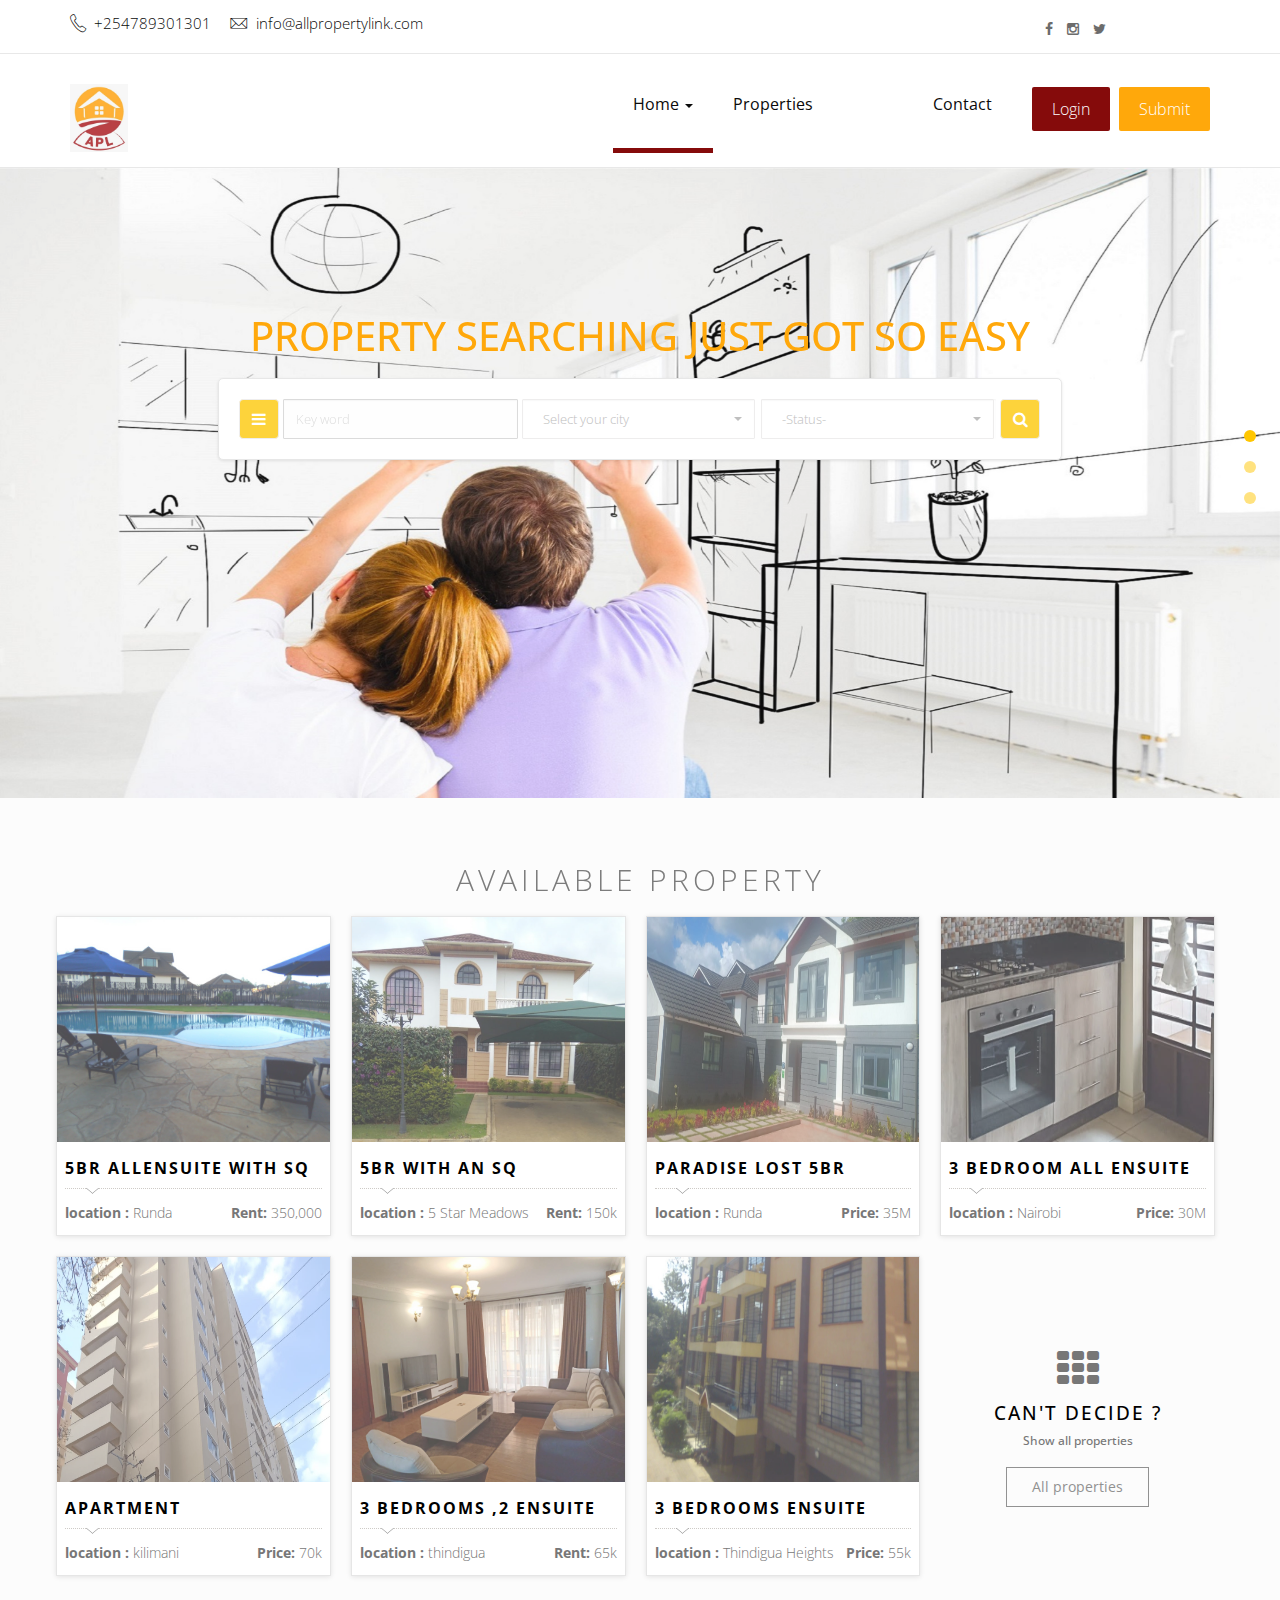
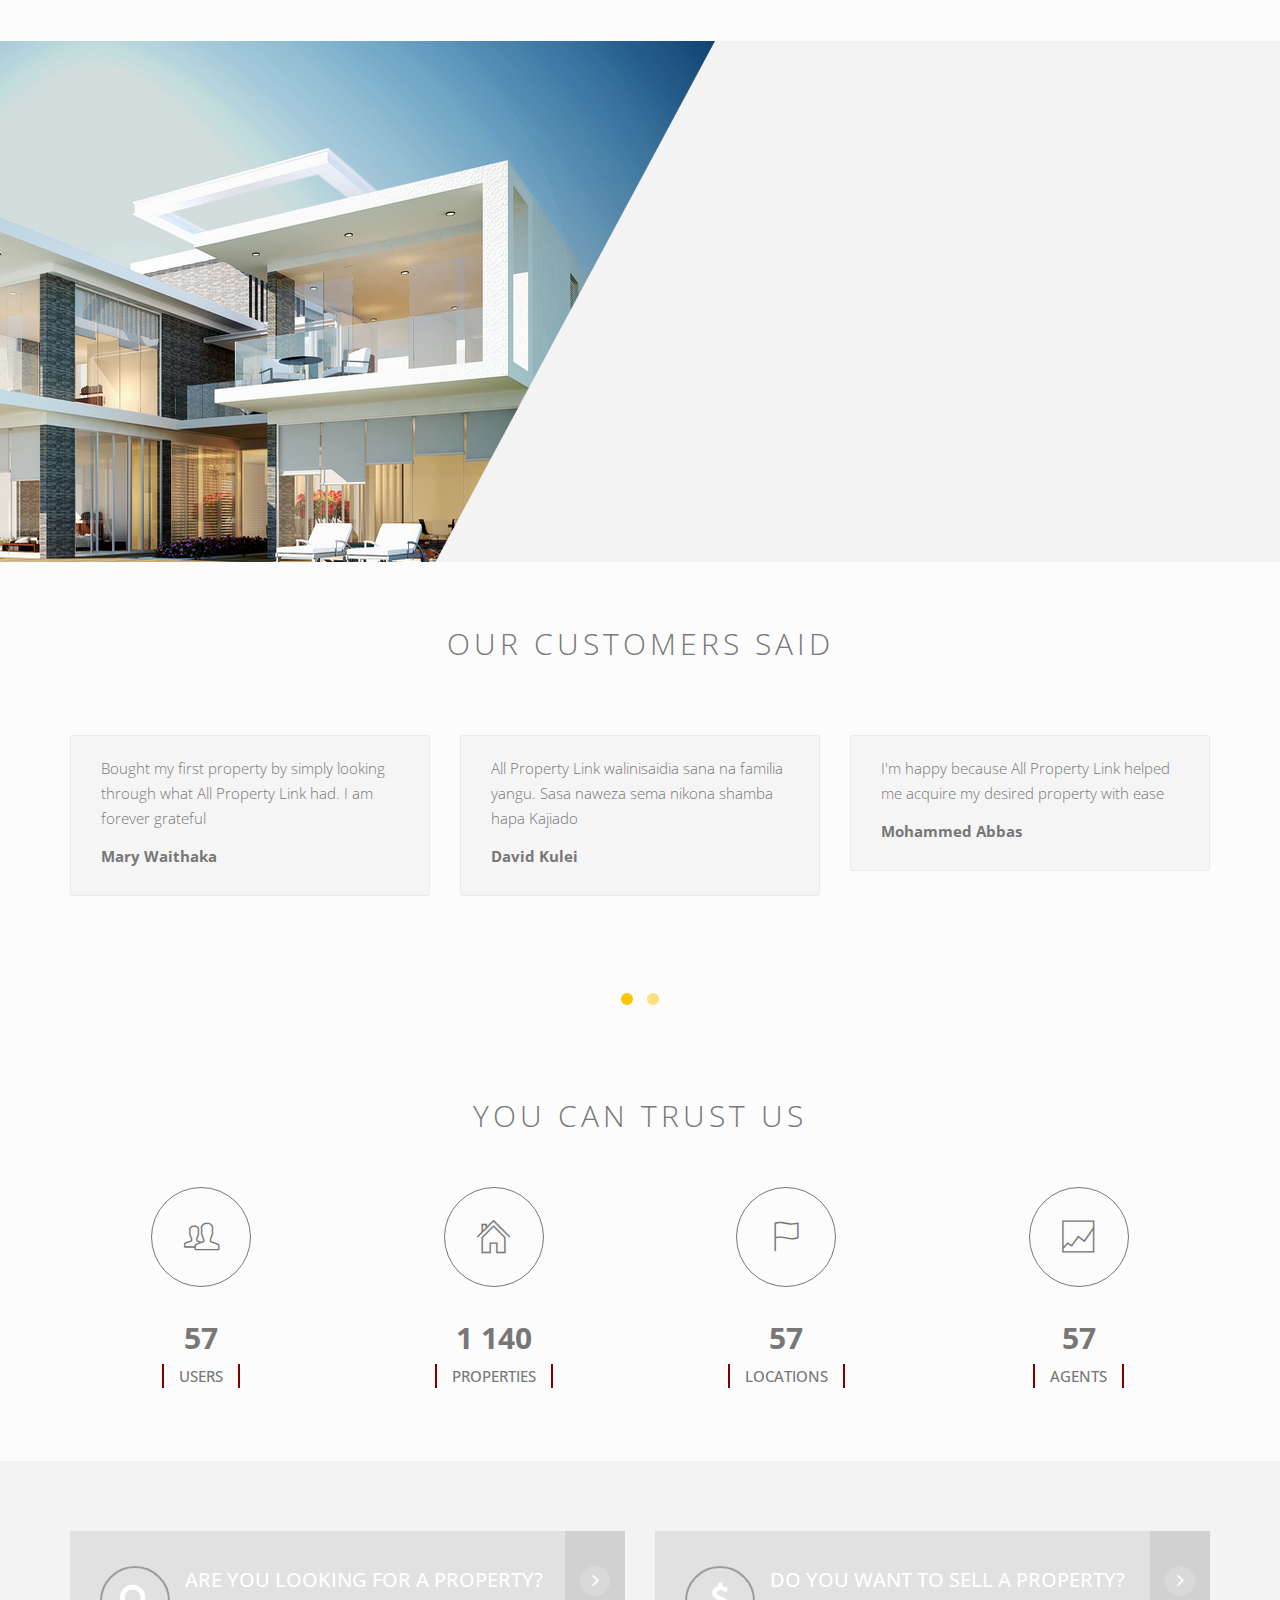
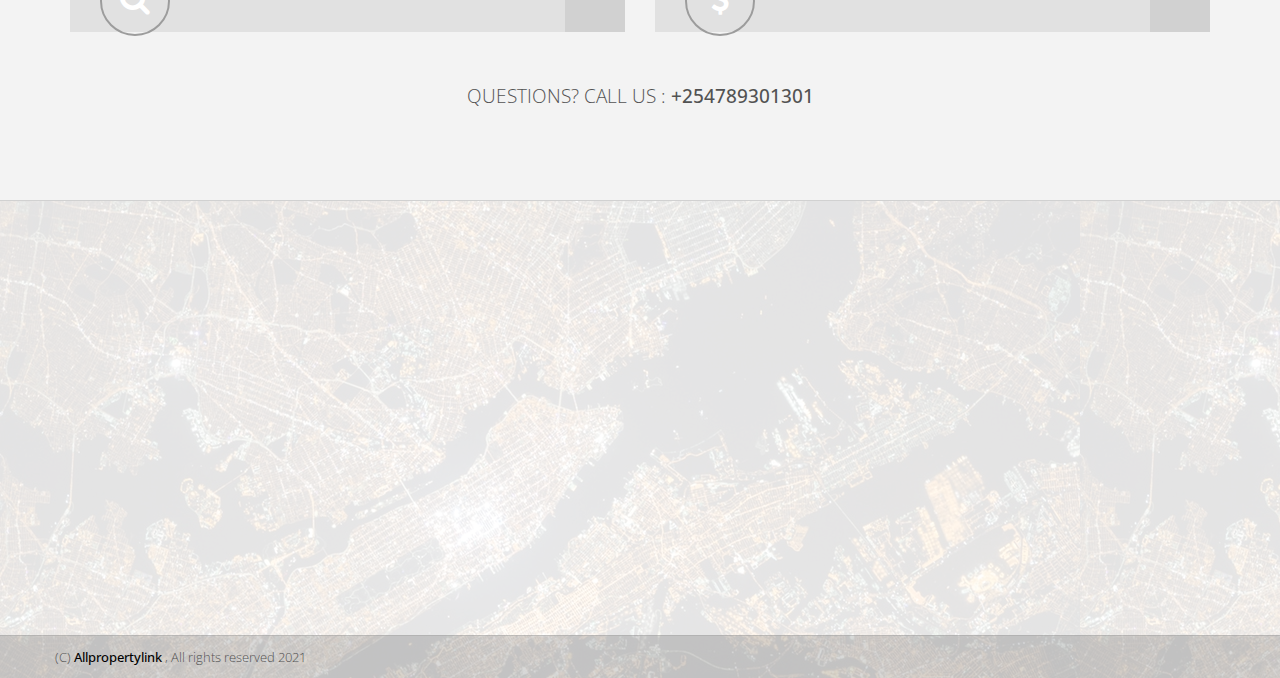
==== commit 52ef5032: "updates" ====
--- a/index.html
+++ b/index.html
@@ -359,7 +359,7 @@
                 <div class="row">
                     <div class="col-md-10 col-md-offset-1 col-sm-12 text-center page-title">
                         <!-- /.feature title -->
-                        <h2>Top submitted property</h2>
+                        <h2>Available property</h2>
                        
                     </div>
                 </div>
@@ -660,7 +660,7 @@
                                     </div>
                                     <div class="chart" data-percent="500">
                                         <h2 class="percent"  id="counter3">500</h2>
-                                        <h5>TRANSACTIONS</h5> 
+                                        <h5>AGENTS</h5> 
                                     </div>
                                 </div> 
 
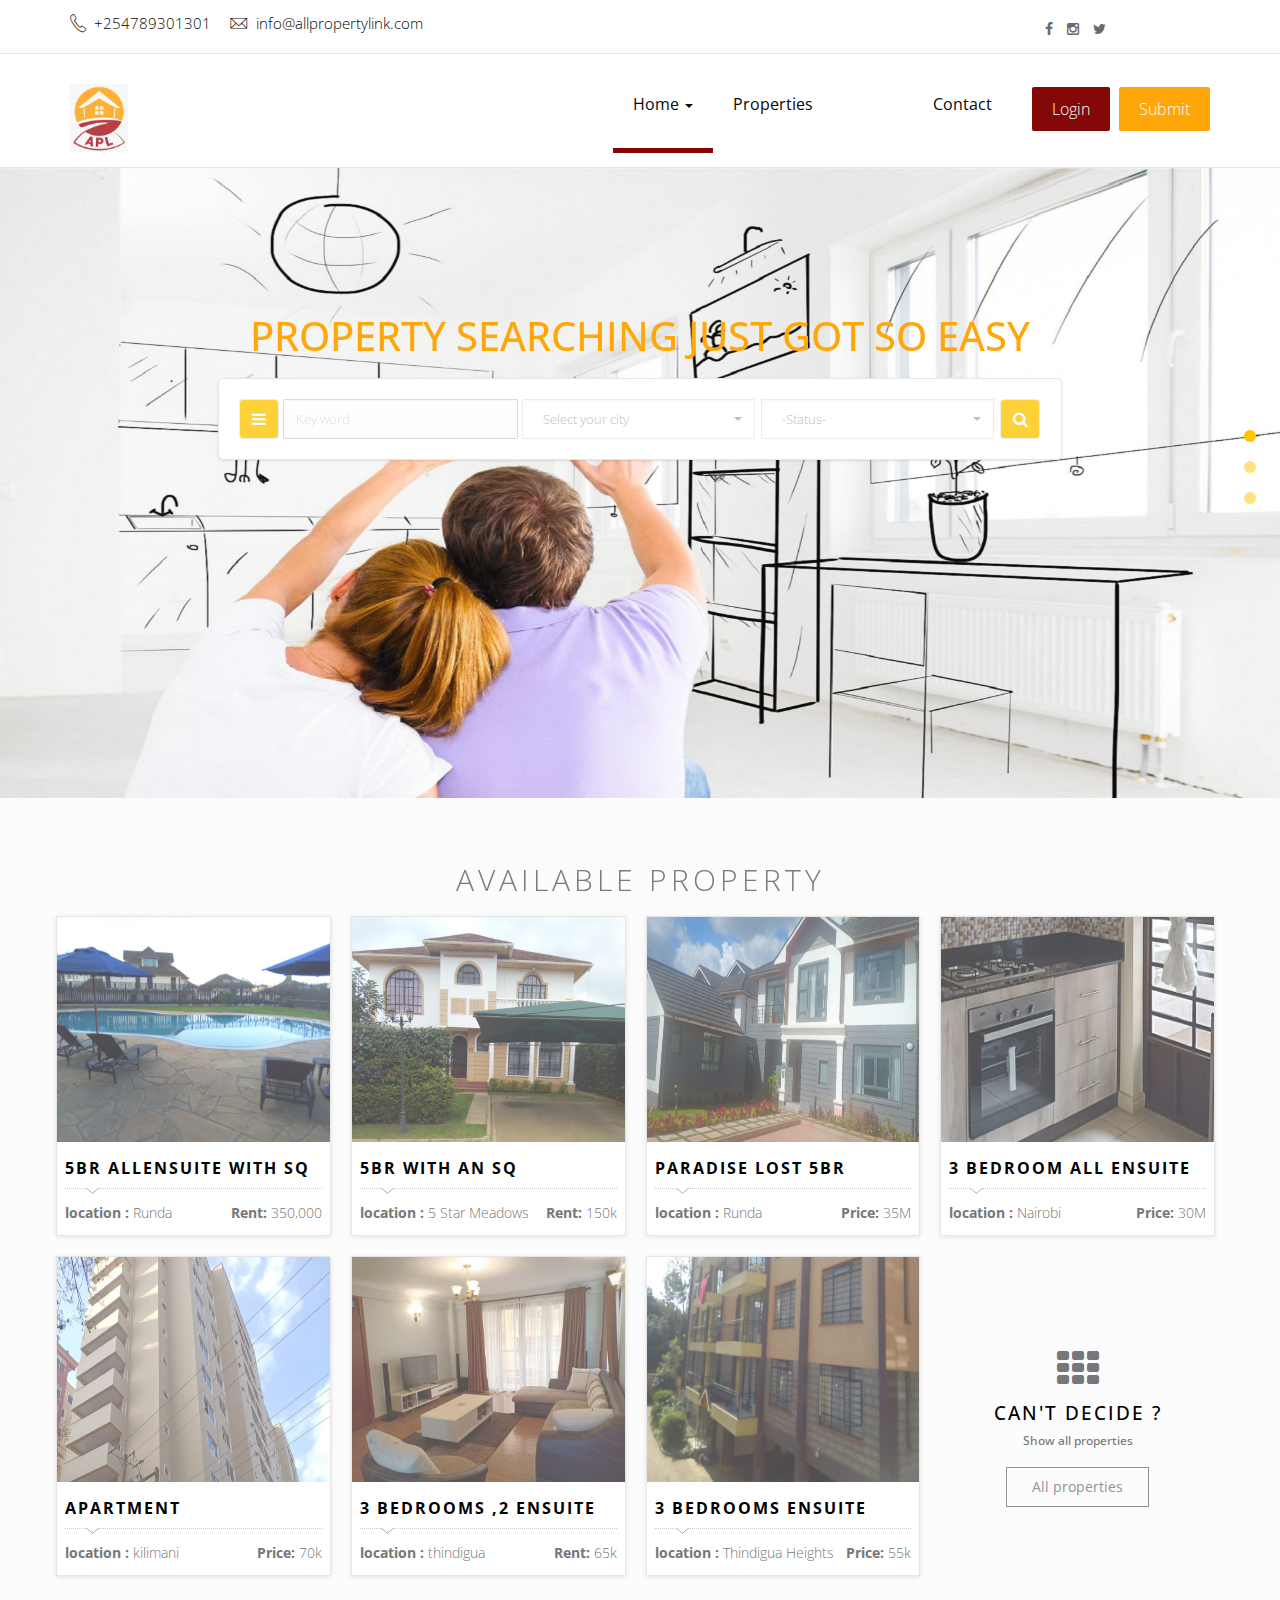
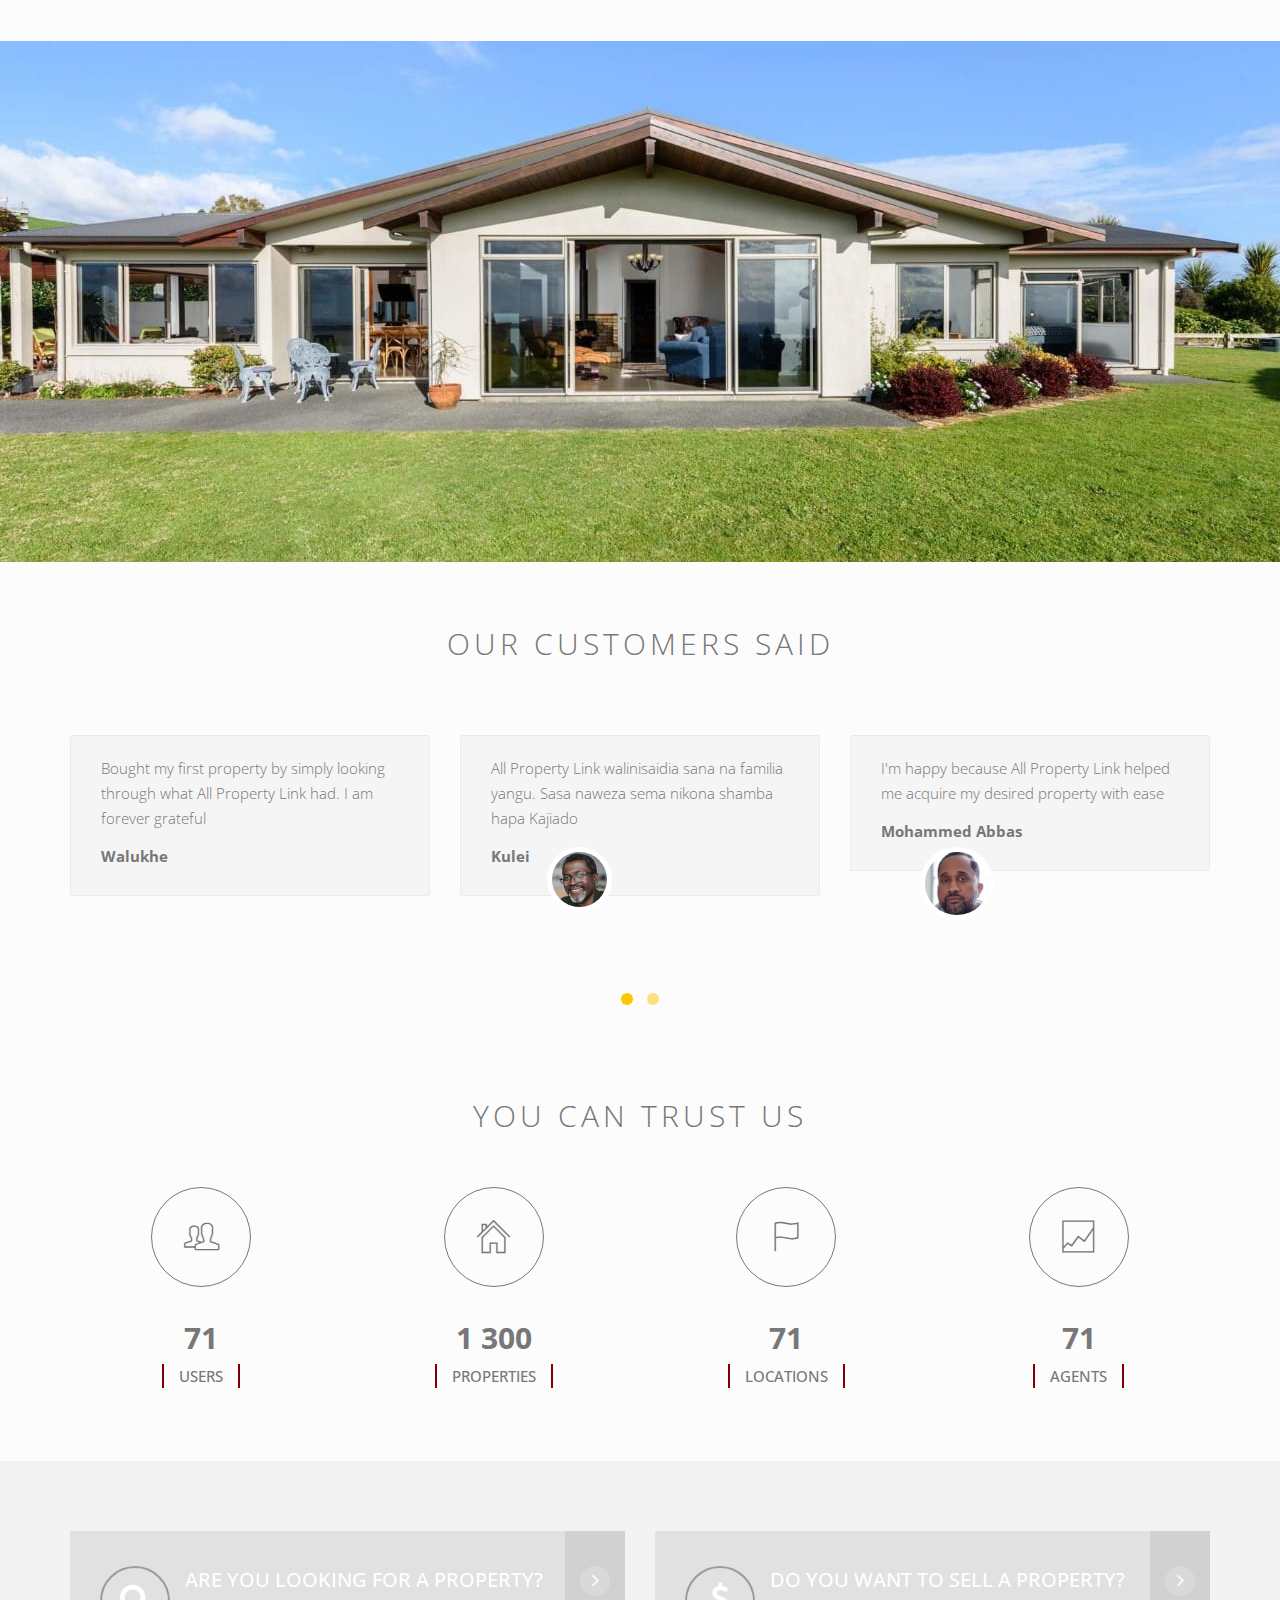
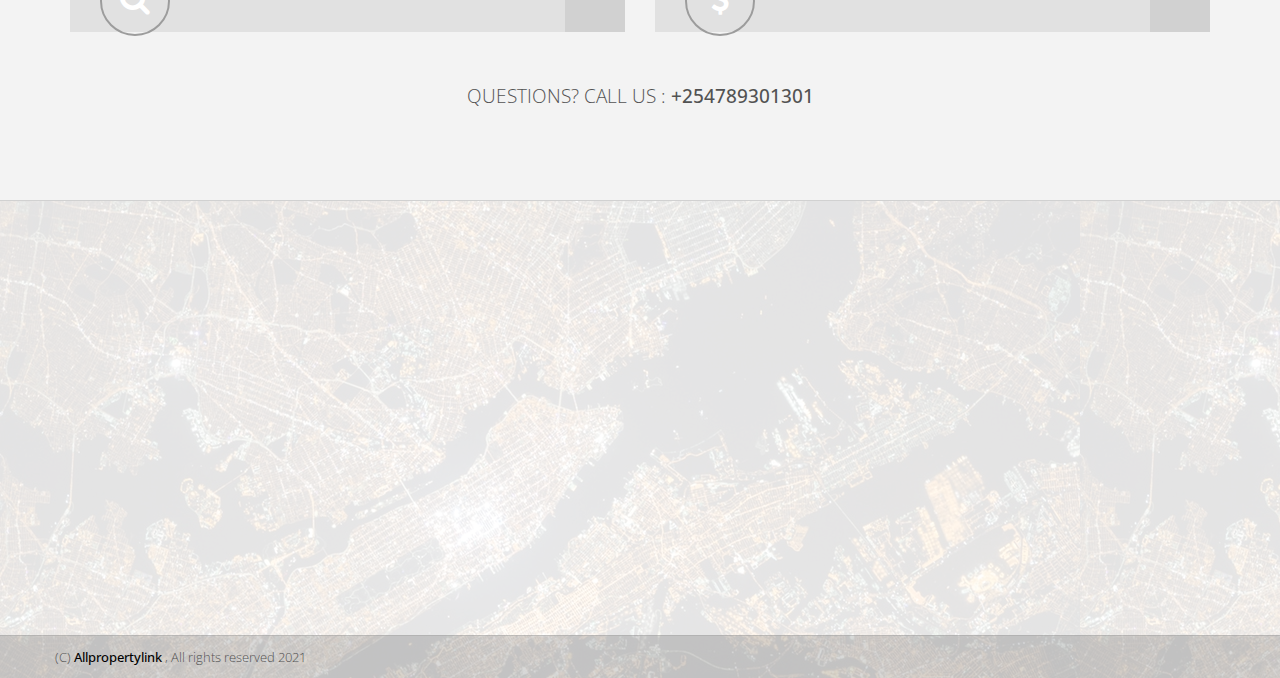
==== commit 860eddcb: "updates" ====
--- a/index.html
+++ b/index.html
@@ -567,19 +567,19 @@
                                 <div class="item">
                                     <div class="client-text">                                
                                         <p>Bought my first property by simply looking through what All Property Link had. I am forever grateful </p>
-                                        <h4><strong>Mary Waithaka </strong></h4>
+                                        <h4><strong>Walukhe </strong></h4>
                                     </div>
                                     <div class="client-face wow fadeInRight" data-wow-delay=".9s"> 
-                                        
+                                        <img src="assets/img/client-face1.jpg" alt="">
                                     </div>
                                 </div>
                                 <div class="item">
                                     <div class="client-text">                                
                                         <p>All Property Link walinisaidia sana na familia yangu. Sasa naweza sema nikona shamba hapa Kajiado</p>
-                                        <h4><strong> David Kulei </strong></h4>
+                                        <h4><strong> Kulei </strong></h4>
                                     </div>
                                     <div class="client-face">
-                                        
+                                        <img src="assets/img/client-face.jpg" alt="">
                                     </div>
                                 </div>
                                 <div class="item">
@@ -588,16 +588,16 @@
                                         <h4><strong>Mohammed Abbas </strong></h4>
                                     </div>
                                     <div class="client-face">
-                                        
+                                         <img src="assets/img/client-face2.jpg" alt="">
                                     </div>
                                 </div>
                                 <div class="item">
                                     <div class="client-text">                                
                                         <p>NAll Property Link wameweza kunisaidia kuuza nyumba zangu hapa Kangemi Kwa urahisi sana </p>
-                                        <h4><strong>John Walukhe </strong></h4>
+                                        <h4><strong> Mary </strong></h4>
                                     </div>
                                     <div class="client-face">
-                                        
+                                       <img src="assets/img/client-face3.jpeg" alt="">  
                      </div>
                                 </div>
                             </div>
--- a/assets/css/style.css
+++ b/assets/css/style.css
@@ -2231,7 +2231,7 @@
 Welcom 
 ======================================*/
 .Welcome-area{
-    background: #F3F3F3 url("../../assets/img/welcome-bg.png") no-repeat scroll left top;
+    background: #F3F3F3 url("../../assets/img/welcome.jpeg") no-repeat scroll left top;
     position: relative;
 
 
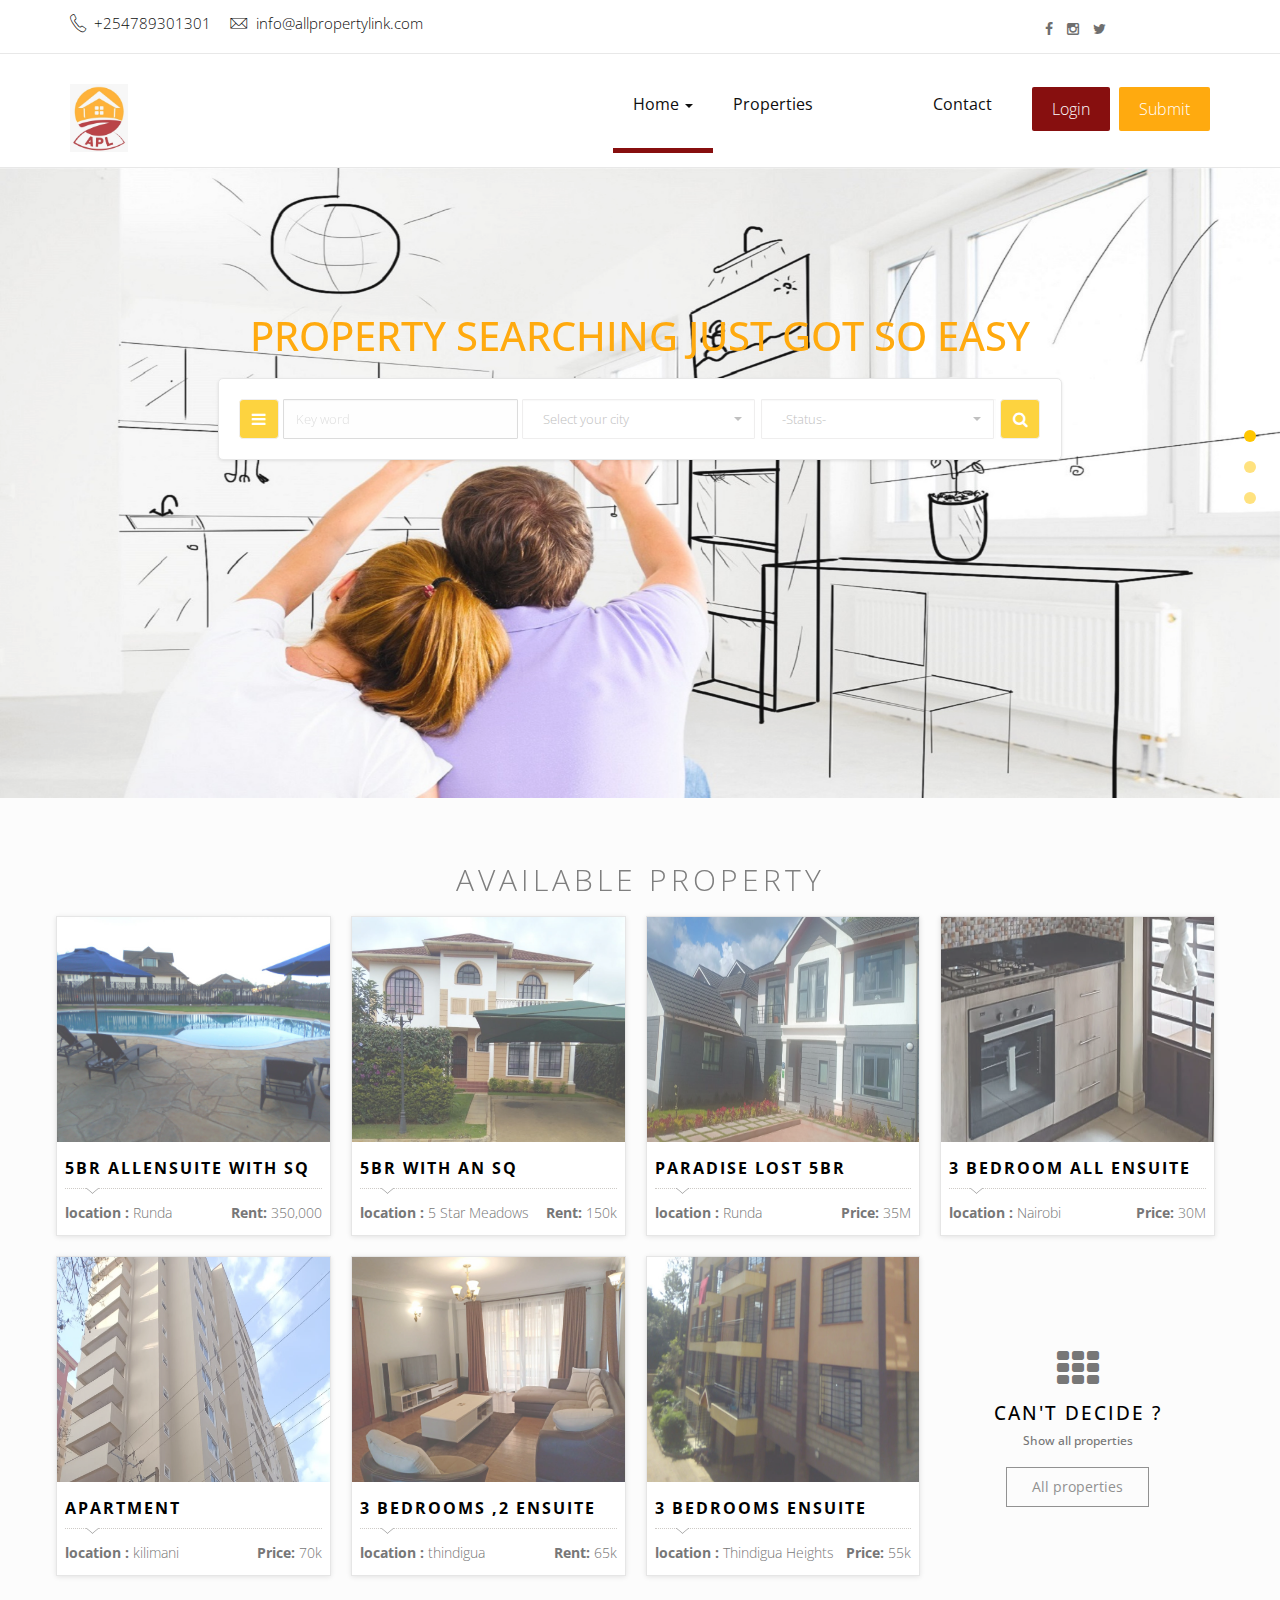
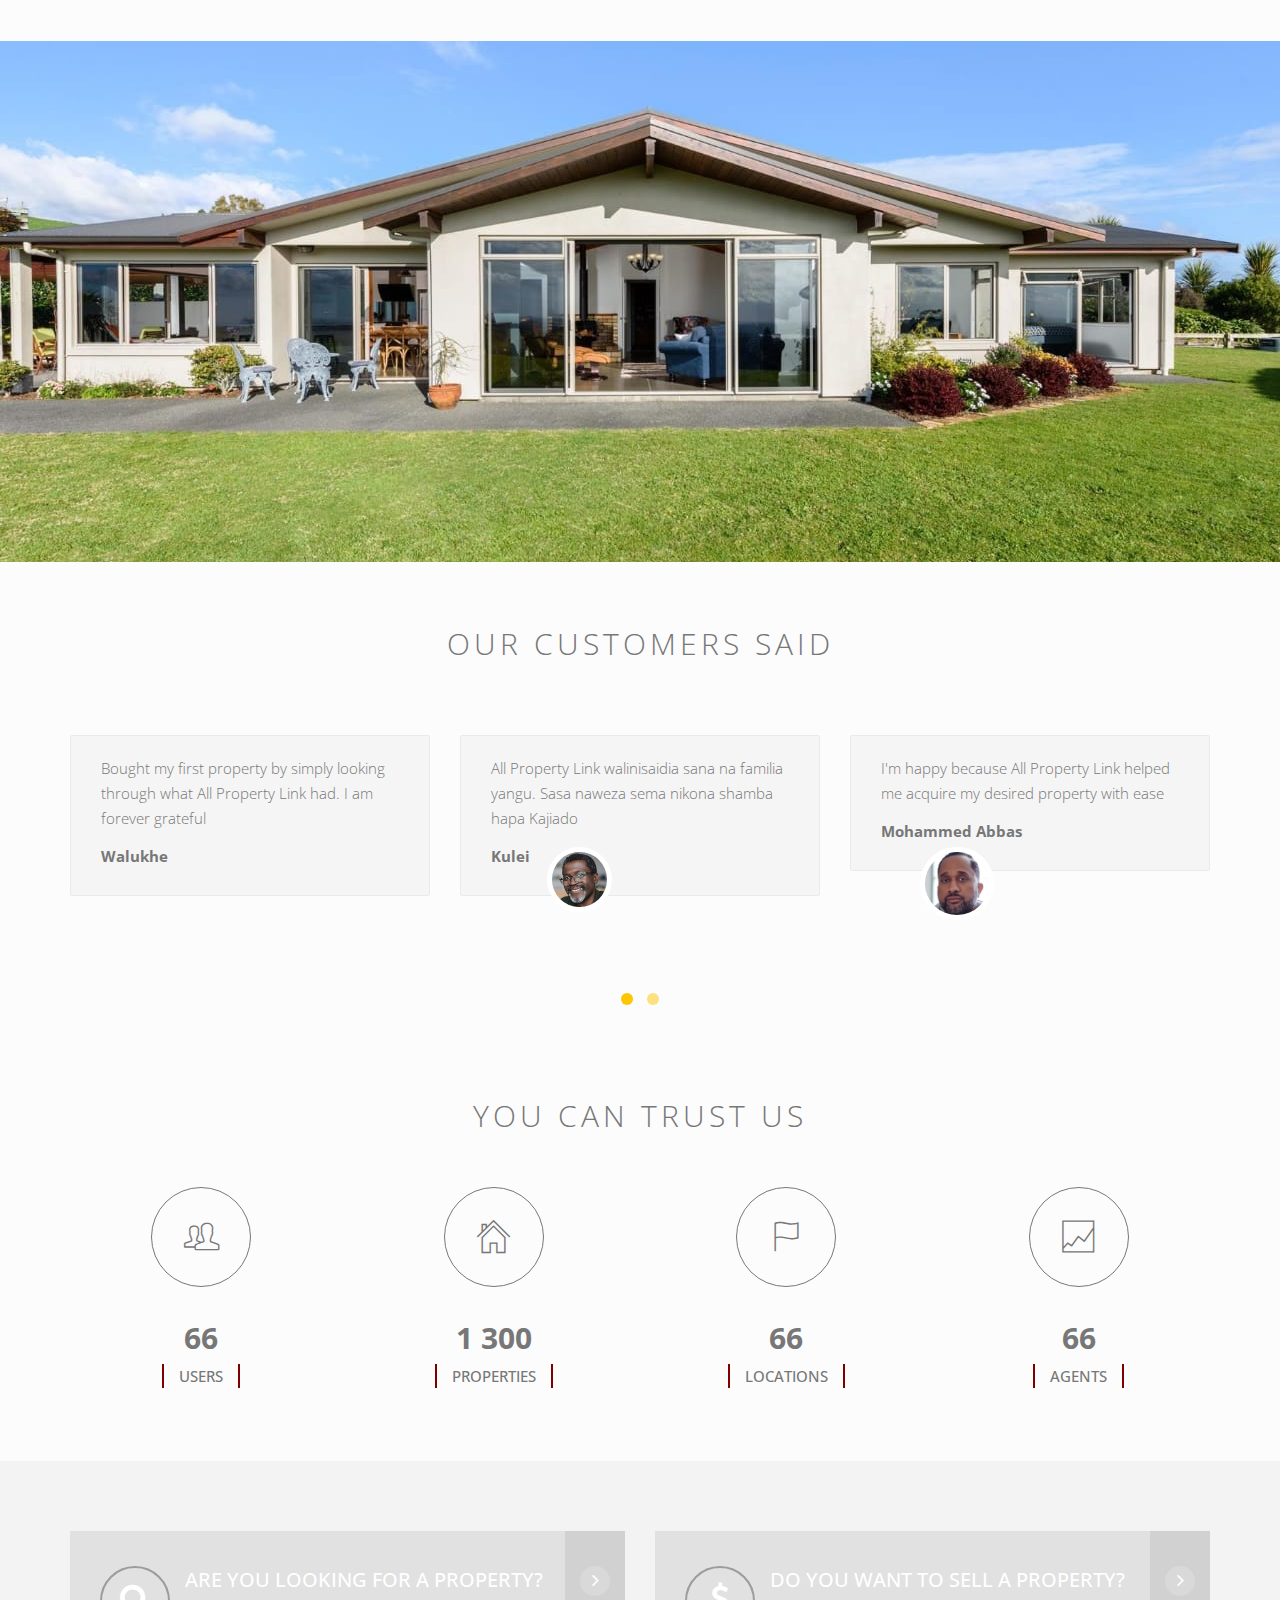
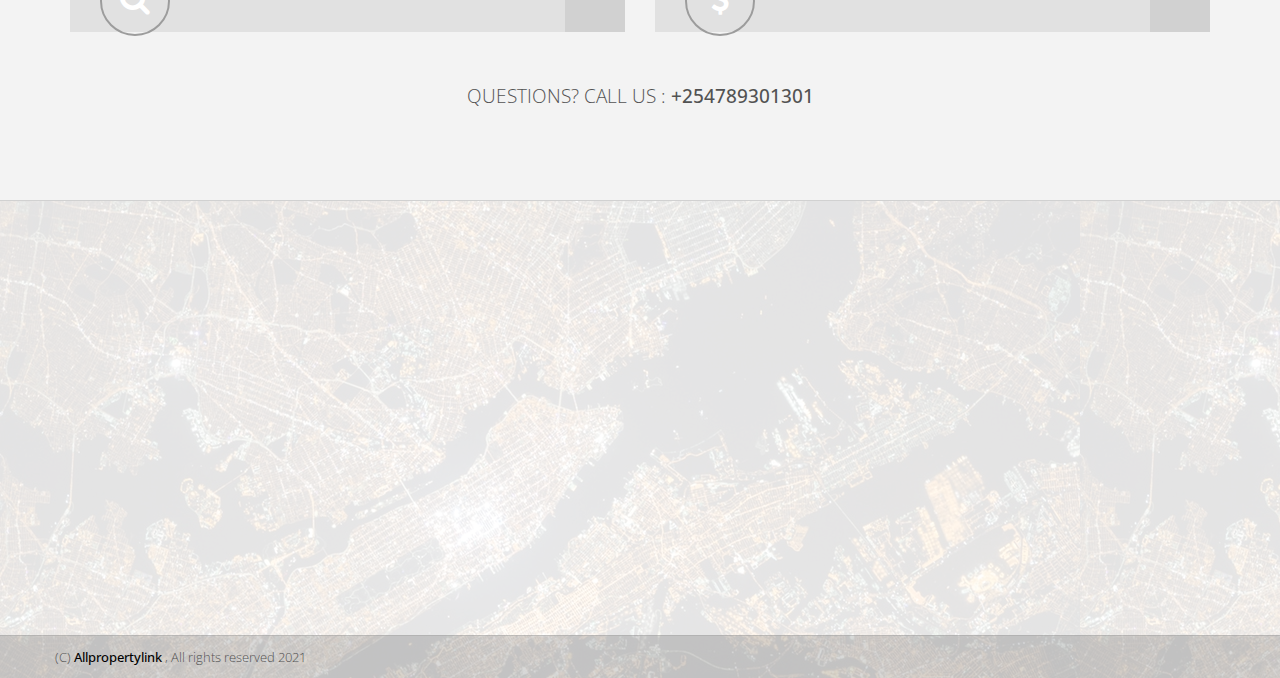
==== commit 1b8cb7fb: "updates" ====
--- a/index.html
+++ b/index.html
@@ -473,7 +473,7 @@
                                     <i class="fa fa-th"></i>
                                 </div>
                                 <div class="more-entry overflow">
-                                    <h5><a href="property-1.hml" >CAN'T DECIDE ? </a></h5>
+                                    <h5><a href="properties.html" >CAN'T DECIDE ? </a></h5>
                                     <h5 class="tree-sub-ttl">Show all properties</h5>
                                     <button class="btn border-btn more-black" value="All properties">All properties</button>
                                 </div>
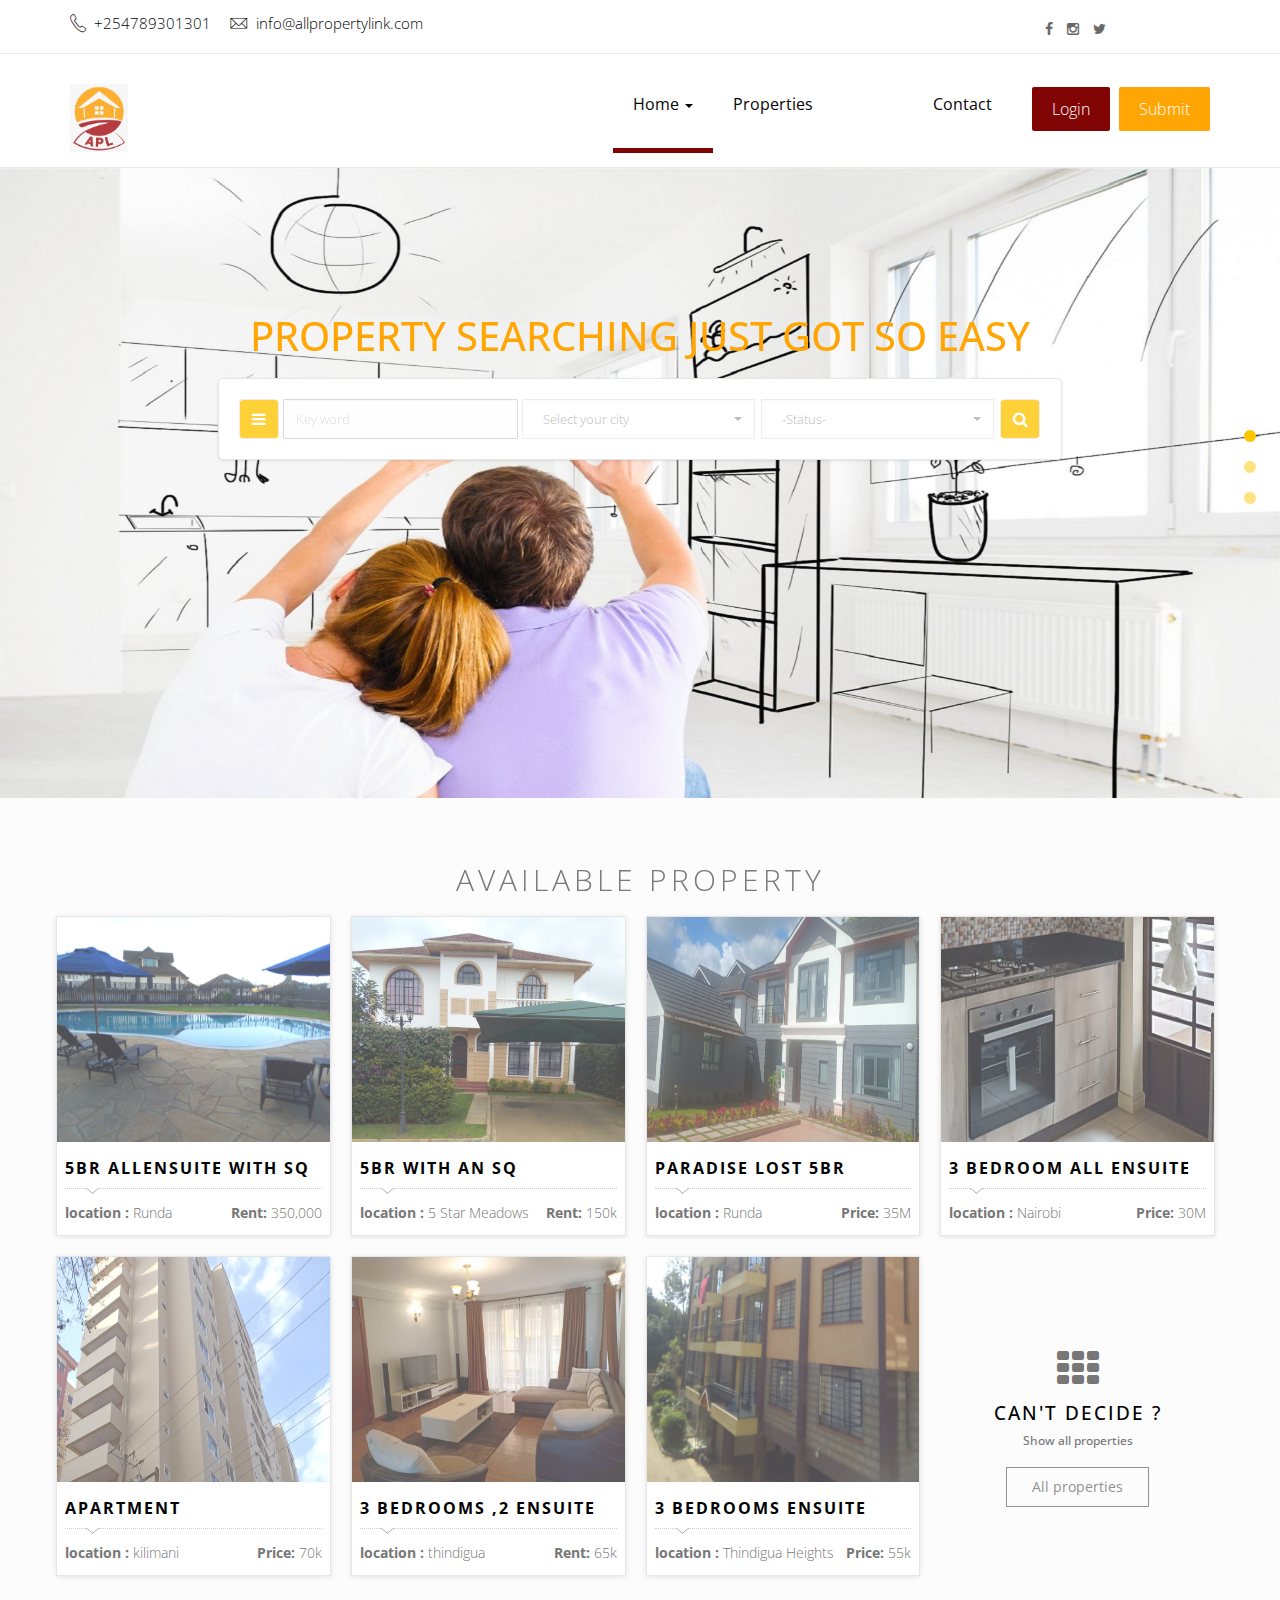
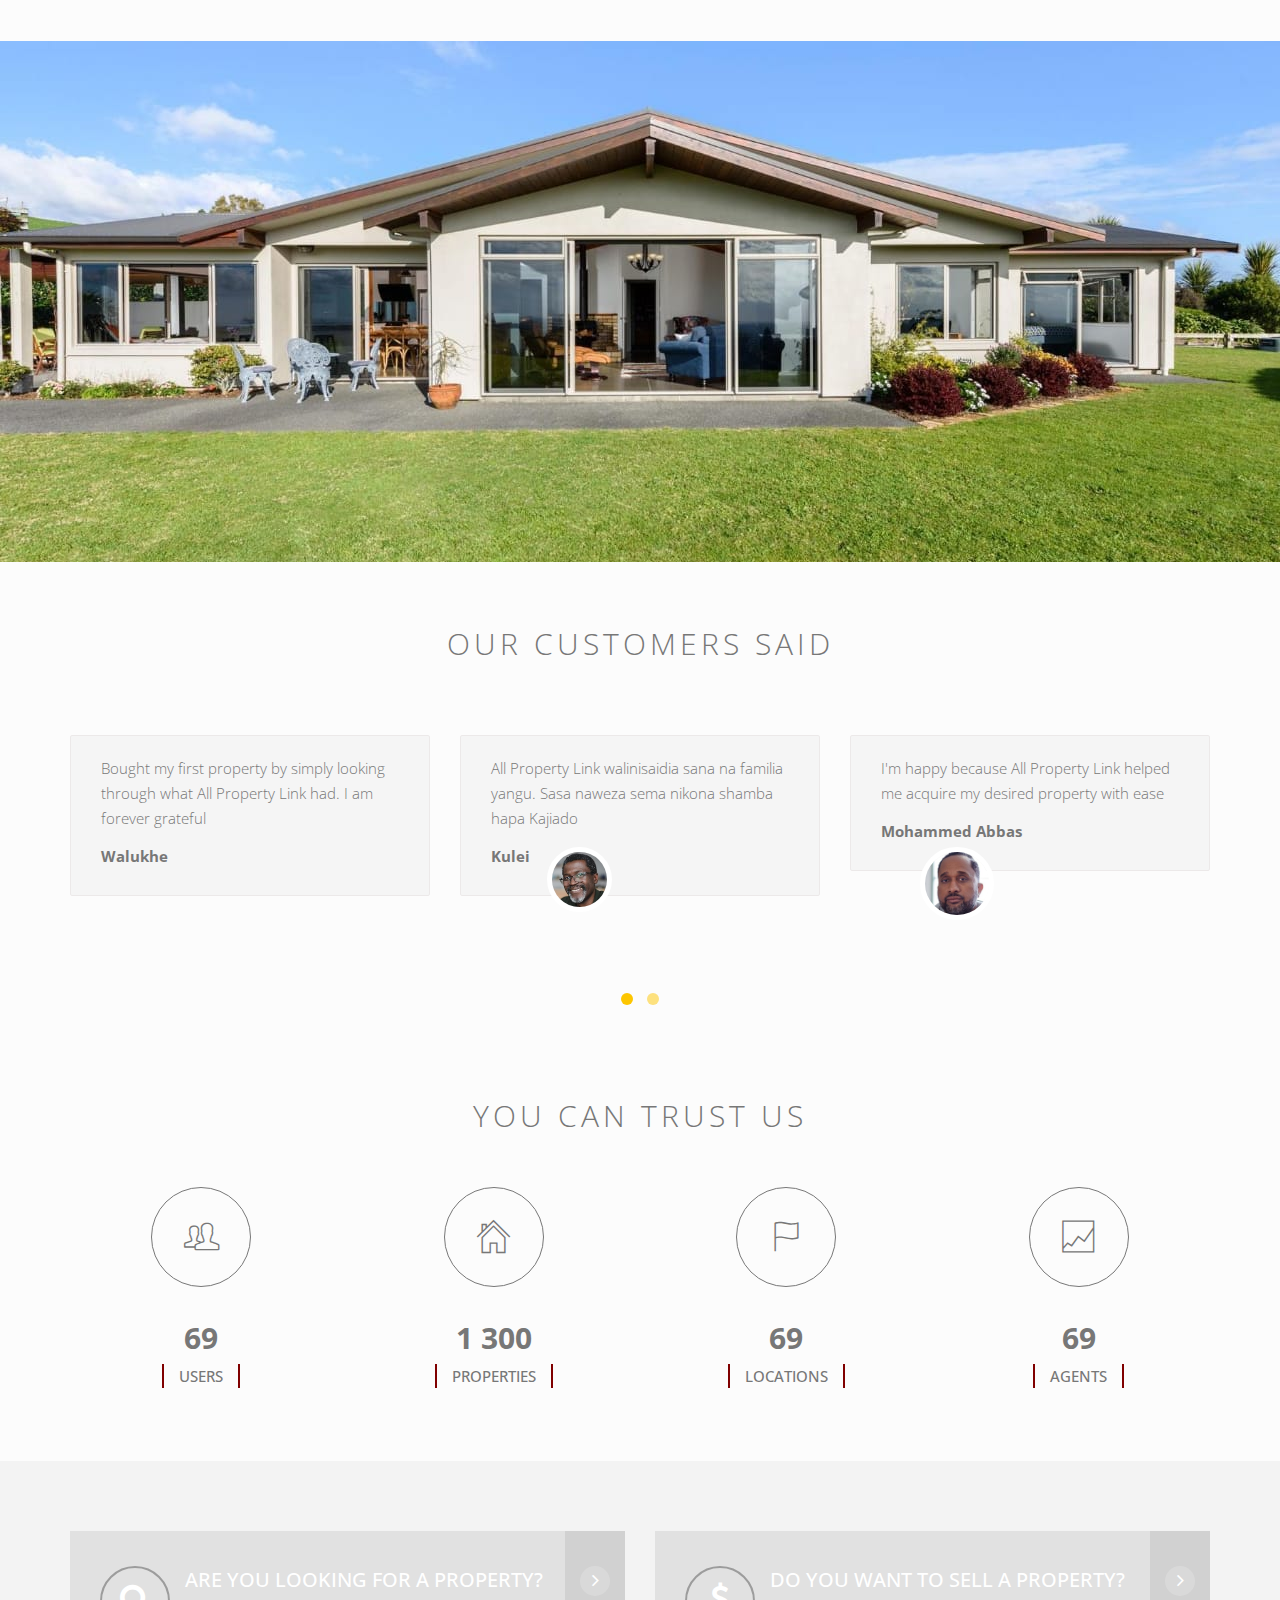
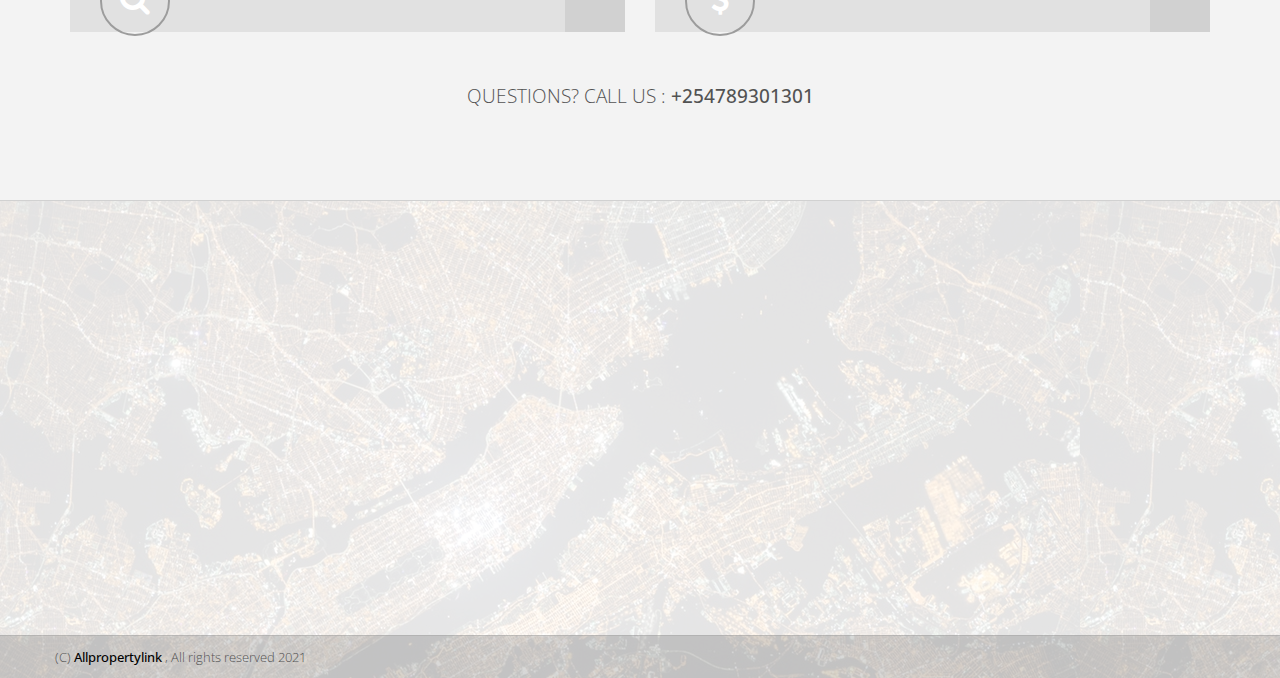
==== commit b9d66546: "updates" ====
--- a/index.html
+++ b/index.html
@@ -6,7 +6,7 @@
     <head>
         <meta charset="utf-8">
         <meta http-equiv="X-UA-Compatible" content="IE=edge">
-        <title>Allpropertylink  | Home page</title>
+        <title>Allpropertylink  | contact page</title>
         <meta name="description" content=" a real-estate template">
         <meta name="author" content="allpropertylink">
         <meta name="keyword" content="html5, css, bootstrap, property, real-estate theme , bootstrap template">
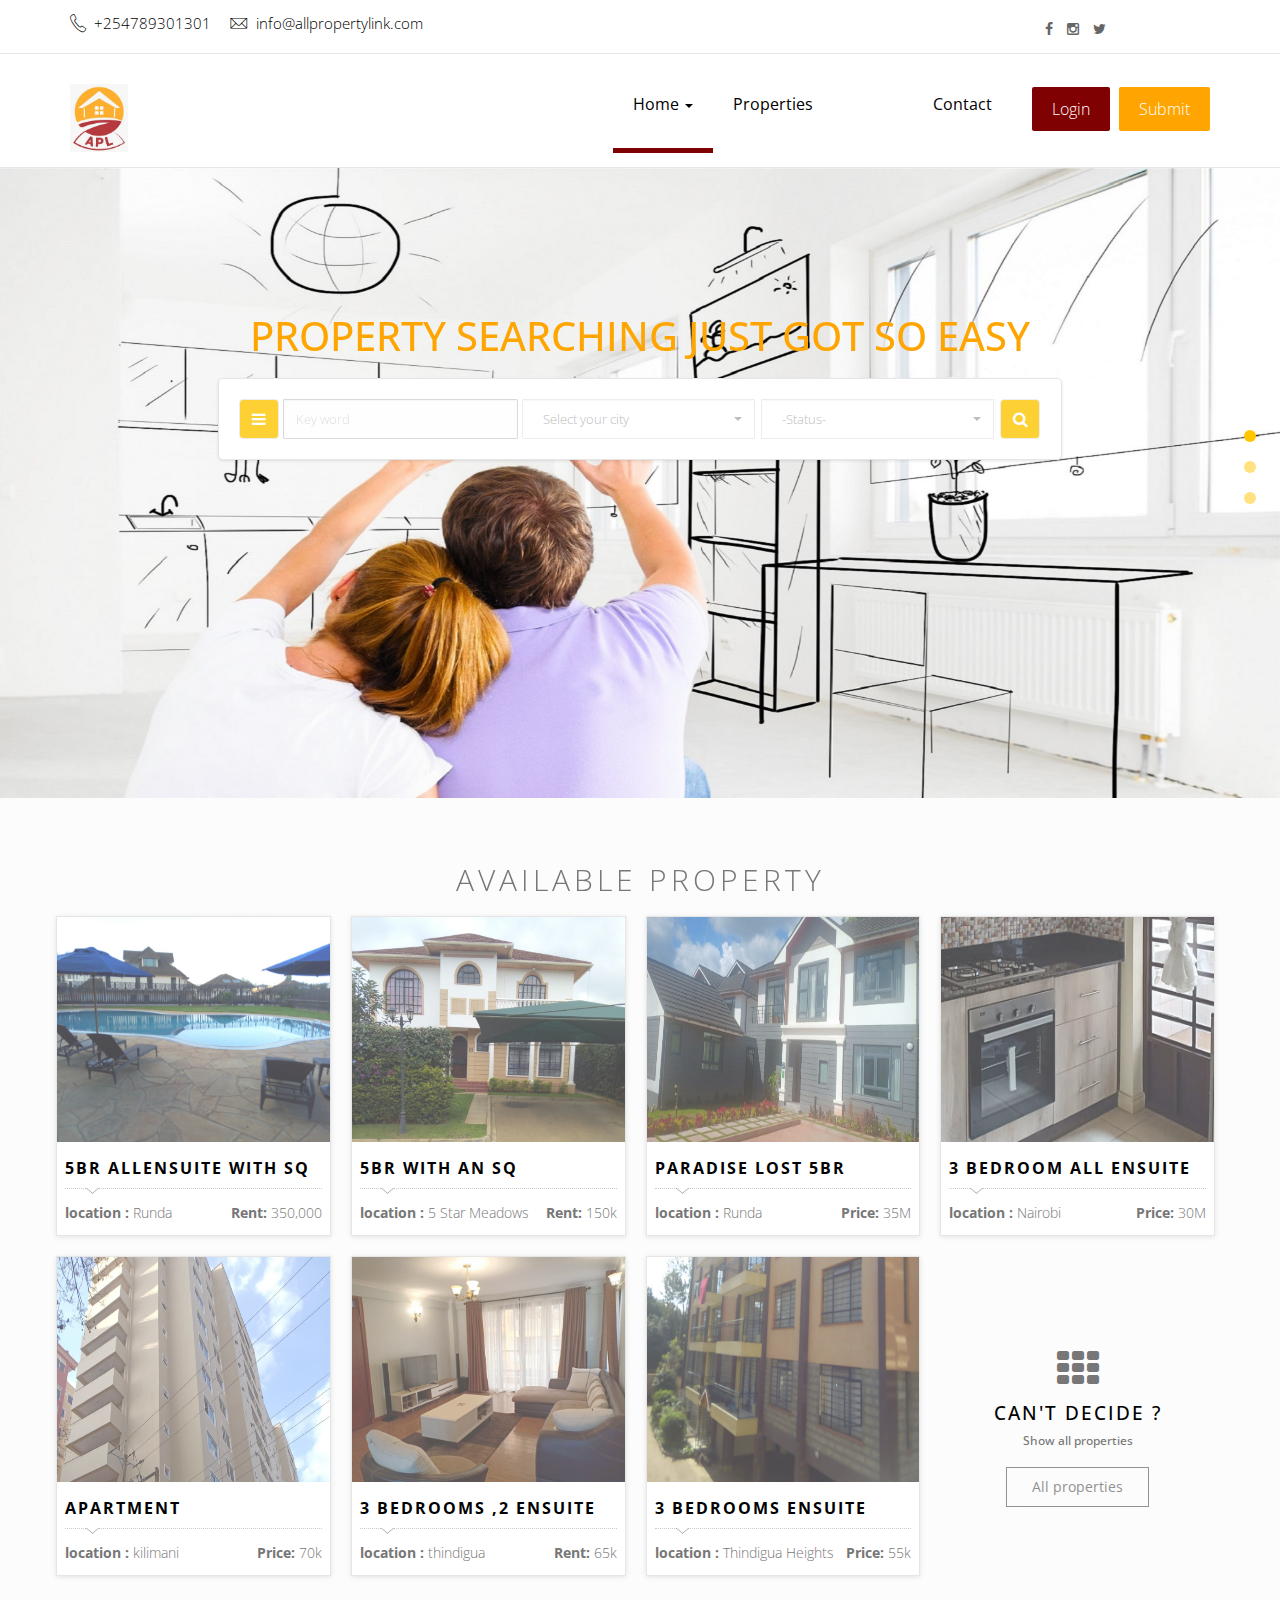
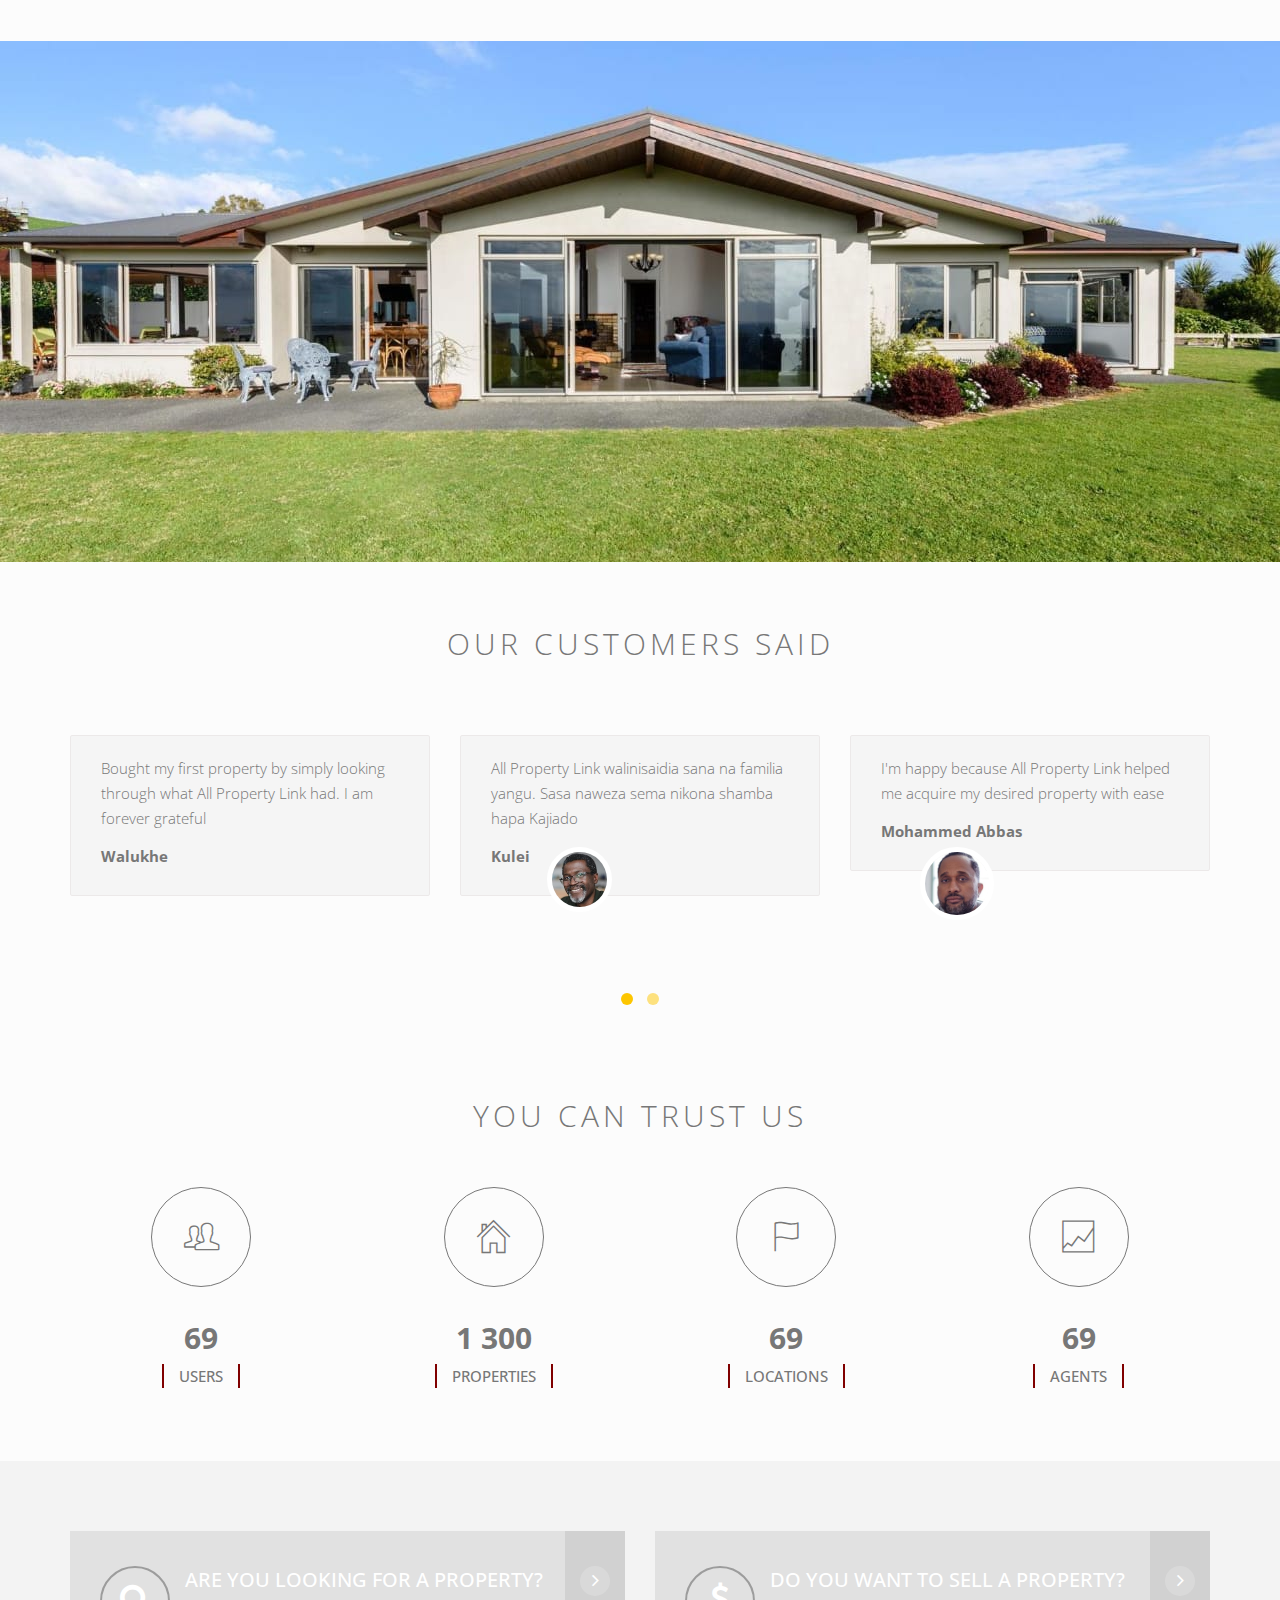
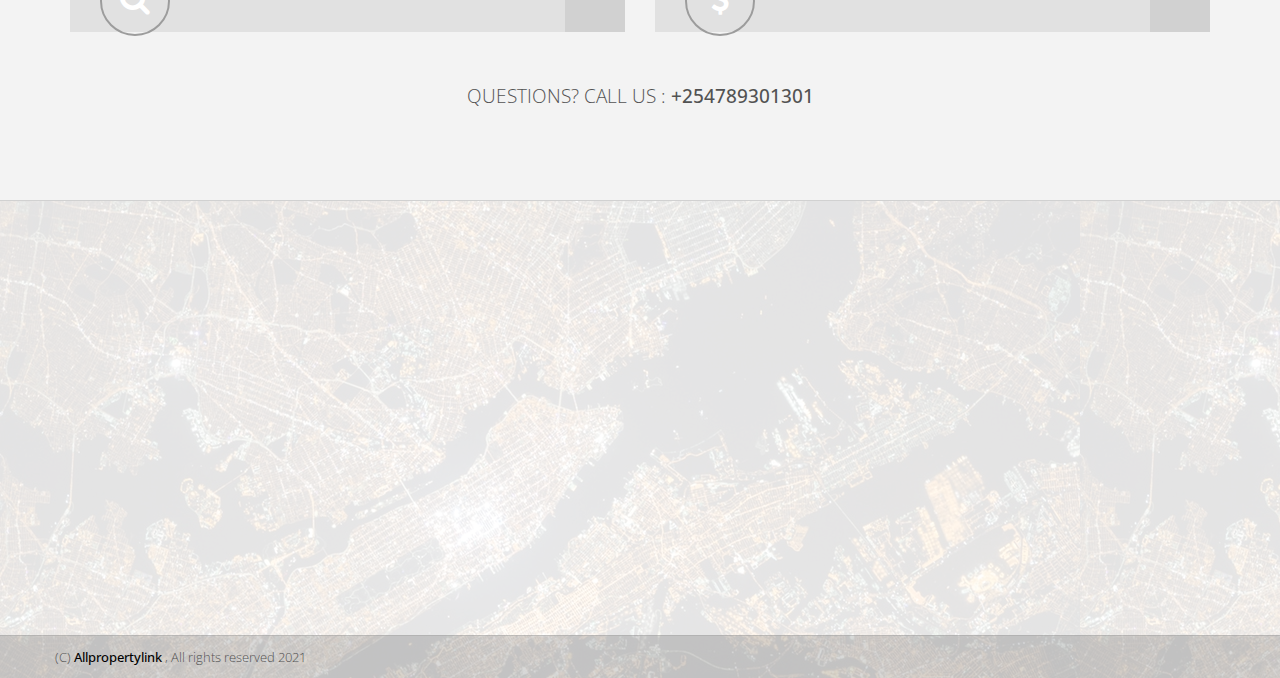
==== commit 531158af: "updates" ====
--- a/index.html
+++ b/index.html
@@ -369,10 +369,10 @@
                         <div class="col-sm-6 col-md-3 p0">
                             <div class="box-two proerty-item">
                                 <div class="item-thumb">
-                                    <a href="property-1.html" ><img src="assets/img/demo/runda.jpeg"></a>
+                                    <a href="property-1.htl" ><img src="assets/img/demo/runda.jpeg"></a>
                                 </div>
                                 <div class="item-entry overflow">
-                                    <h5><a href="property-1.html" > 5br allensuite with sq </a></h5>
+                                    <h5><a href="property-1.hml" > 5br allensuite with sq </a></h5>
                                     <div class="dot-hr"></div>
                                     <span class="pull-left"><b>location :</b> Runda </span> 
                                     <span class="proerty-price pull-right"><b>Rent:</b> 350,000</span>  
@@ -383,10 +383,10 @@
                         <div class="col-sm-6 col-md-3 p0">
                             <div class="box-two proerty-item"> 
                                 <div class="item-thumb">
-                                    <a href="property-2.html" ><img src="assets/img/demo/meadows.jpeg"></a>
+                                    <a href="property-2.hml" ><img src="assets/img/demo/meadows.jpeg"></a>
                                 </div>
                                 <div class="item-entry overflow">
-                                    <h5><a href="property-2.html" >5br with an sq </a></h5>
+                                    <h5><a href="property-2.htl" >5br with an sq </a></h5>
                                     <div class="dot-hr"></div>
                                     <span class="pull-left"><b>location :</b> 5 Star Meadows </span>
                                     <span class="proerty-price pull-right"><b>Rent:</b> 150k</span> 
@@ -397,11 +397,11 @@
                         <div class="col-sm-6 col-md-3 p0">
                             <div class="box-two proerty-item">
                                 <div class="item-thumb">
-                                    <a href="property-3.html" ><img src="assets/img/demo/runda2.jpeg"></a>
+                                    <a href="property-3.htl" ><img src="assets/img/demo/runda2.jpeg"></a>
 
                                 </div>
                                 <div class="item-entry overflow">
-                                    <h5><a href="property-3.html" >Paradise lost 5br  </a></h5>
+                                    <h5><a href="property-3.tml" >Paradise lost 5br  </a></h5>
                                     <div class="dot-hr"></div>
                                     <span class="pull-left"><b>location :</b> Runda </span> 
                                     <span class="proerty-price pull-right"><b>Price:</b> 35M</span> 
@@ -412,11 +412,11 @@
                         <div class="col-sm-6 col-md-3 p0">
                             <div class="box-two proerty-item">
                                 <div class="item-thumb">
-                                    <a href="property-1.html" ><img src="assets/img/demo/nairobi.jpeg"></a>
+                                    <a href="property-1.hml" ><img src="assets/img/demo/nairobi.jpeg"></a>
 
                                 </div>
                                 <div class="item-entry overflow">
-                                    <h5><a href="property-1.html" > 3 bedroom all ensuite  </a></h5>
+                                    <h5><a href="property-1.tml" > 3 bedroom all ensuite  </a></h5>
                                     <div class="dot-hr"></div>
                                     <span class="pull-left"><b>location :</b> Nairobi  </span> 
                                     <span class="proerty-price pull-right"><b>Price:</b> 30M</span> 
@@ -428,10 +428,10 @@
                         <div class="col-sm-6 col-md-3 p0">
                             <div class="box-two proerty-item">
                                 <div class="item-thumb">
-                                    <a href="property-3.html" ><img src="assets/img/demo/kilimani.jpeg"></a>
+                                    <a href="property-3.hml" ><img src="assets/img/demo/kilimani.jpeg"></a>
                                 </div>
                                 <div class="item-entry overflow">
-                                    <h5><a href="property-3.html" > Apartment </a></h5>
+                                    <h5><a href="property-3.hml" > Apartment </a></h5>
                                     <div class="dot-hr"></div>
                                     <span class="pull-left"><b>location :</b> kilimani  </span>
                                     <span class="proerty-price pull-right"><b>Price:</b> 70k</span>
@@ -442,10 +442,10 @@
                         <div class="col-sm-6 col-md-3 p0">
                             <div class="box-two proerty-item">
                                 <div class="item-thumb">
-                                    <a href="property-2.html" ><img src="assets/img/demo/thindigua.jpeg"></a>
+                                    <a href="property-2.hml" ><img src="assets/img/demo/thindigua.jpeg"></a>
                                 </div>
                                 <div class="item-entry overflow">
-                                    <h5><a href="property-2.html" >3 bedrooms ,2 ensuite </a></h5>
+                                    <h5><a href="property-2.htl" >3 bedrooms ,2 ensuite </a></h5>
                                     <div class="dot-hr"></div>
                                     <span class="pull-left"><b>location :</b> thindigua </span> 
                                     <span class="proerty-price pull-right"><b>Rent:</b> 65k</span>
@@ -456,10 +456,10 @@
                         <div class="col-sm-6 col-md-3 p0">
                             <div class="box-two proerty-item">
                                 <div class="item-thumb">
-                                    <a href="property-1.html" ><img src="assets/img/demo/Thindigua2.jpeg"></a>
+                                    <a href="property-1.htl" ><img src="assets/img/demo/Thindigua2.jpeg"></a>
                                 </div>
                                 <div class="item-entry overflow">
-                                    <h5><a href="property-1.html" >3 bedrooms ensuite </a></h5>
+                                    <h5><a href="property-1.hml" >3 bedrooms ensuite </a></h5>
                                     <div class="dot-hr"></div>
                                     <span class="pull-left"><b>location :</b> Thindigua Heights </span> 
                                     <span class="proerty-price pull-right"><b>Price:</b> 55k</span>
@@ -473,7 +473,7 @@
                                     <i class="fa fa-th"></i>
                                 </div>
                                 <div class="more-entry overflow">
-                                    <h5><a href="properties.html" >CAN'T DECIDE ? </a></h5>
+                                    <h5><a href="properties.hml" >CAN'T DECIDE ? </a></h5>
                                     <h5 class="tree-sub-ttl">Show all properties</h5>
                                     <button class="btn border-btn more-black" value="All properties">All properties</button>
                                 </div>
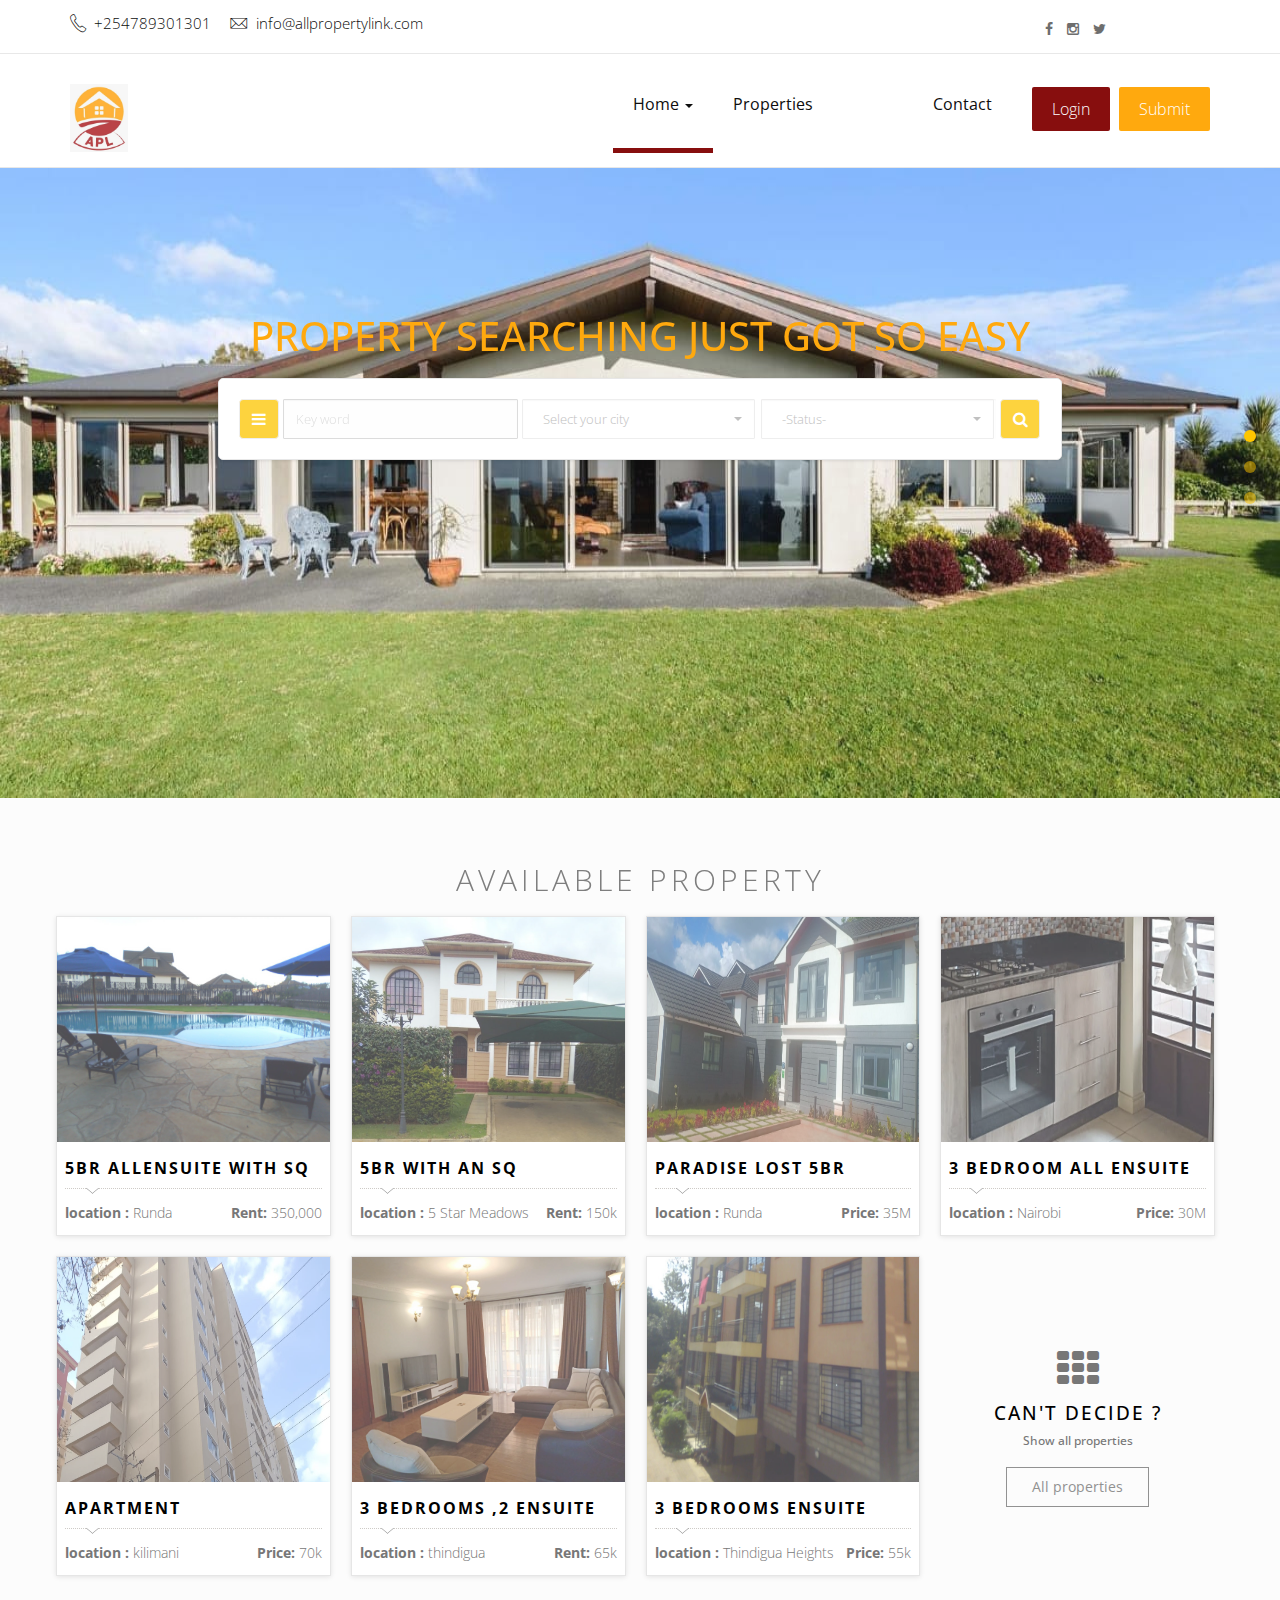
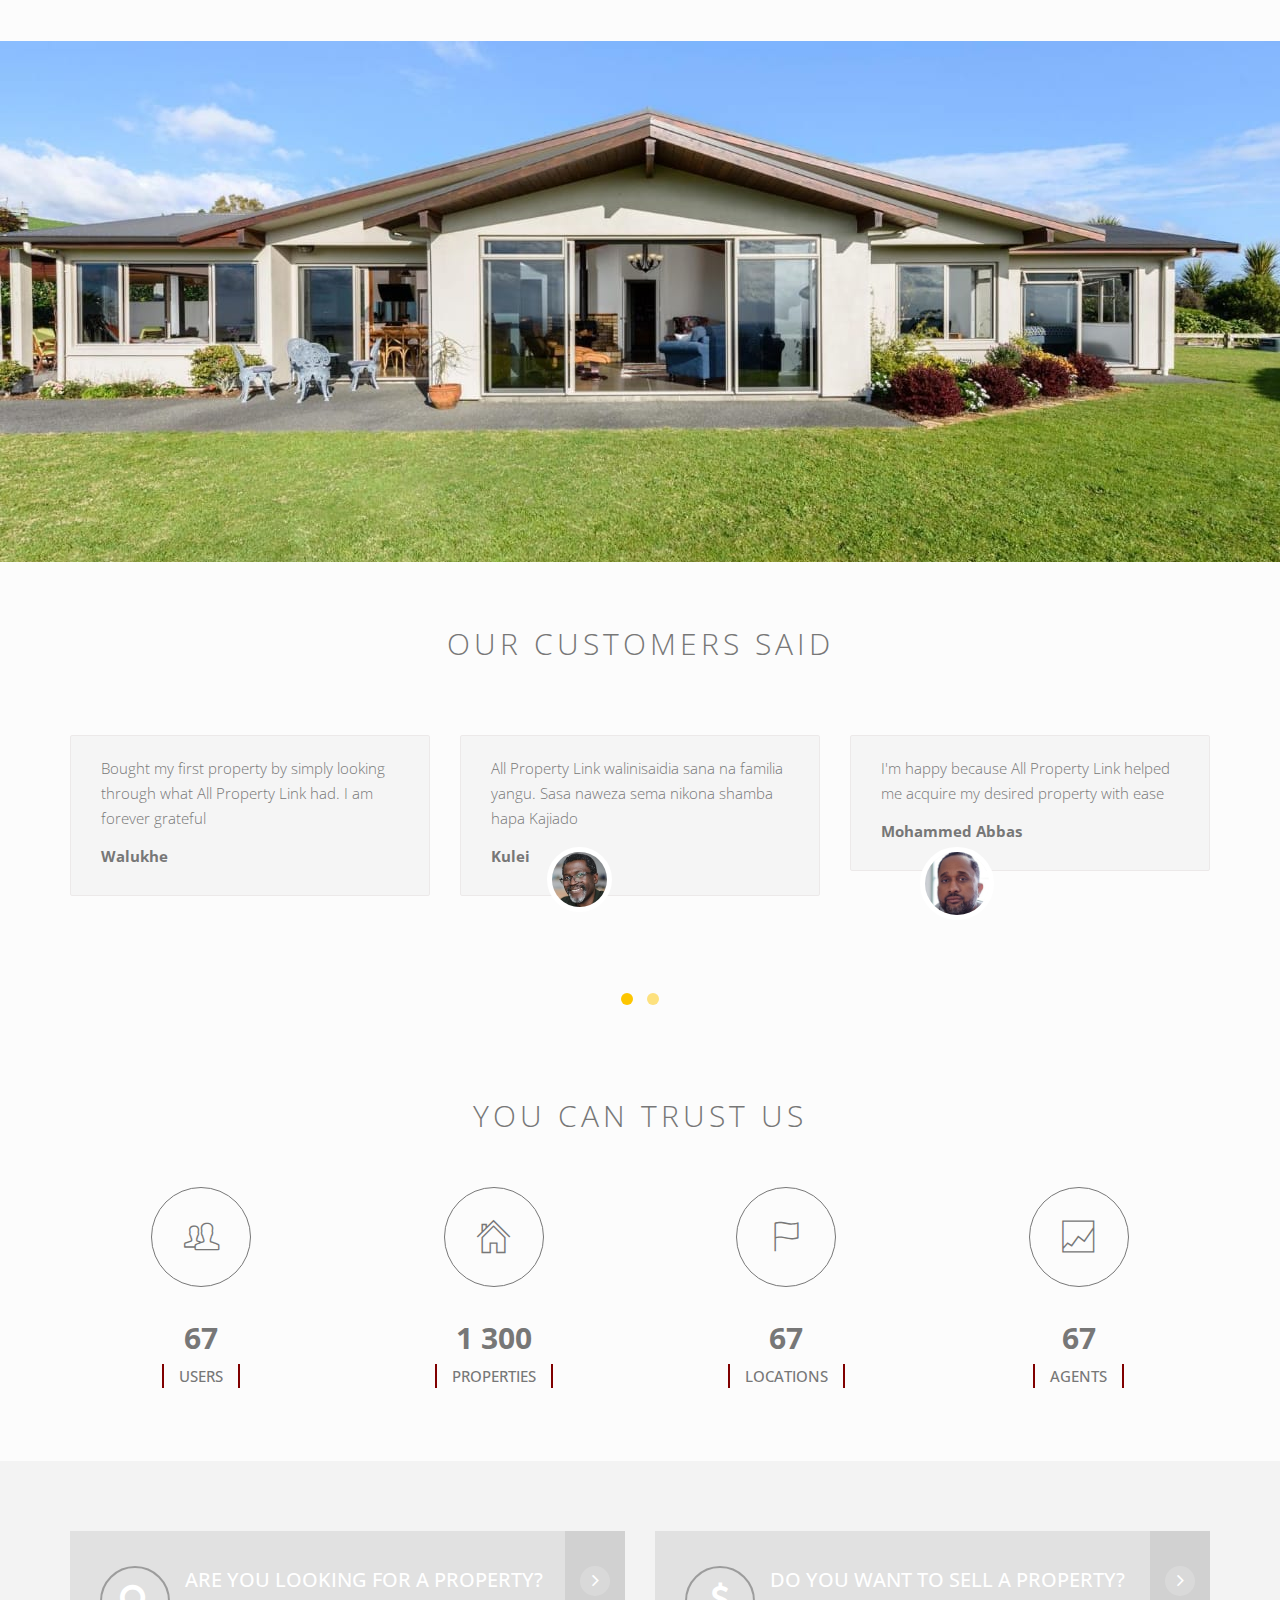
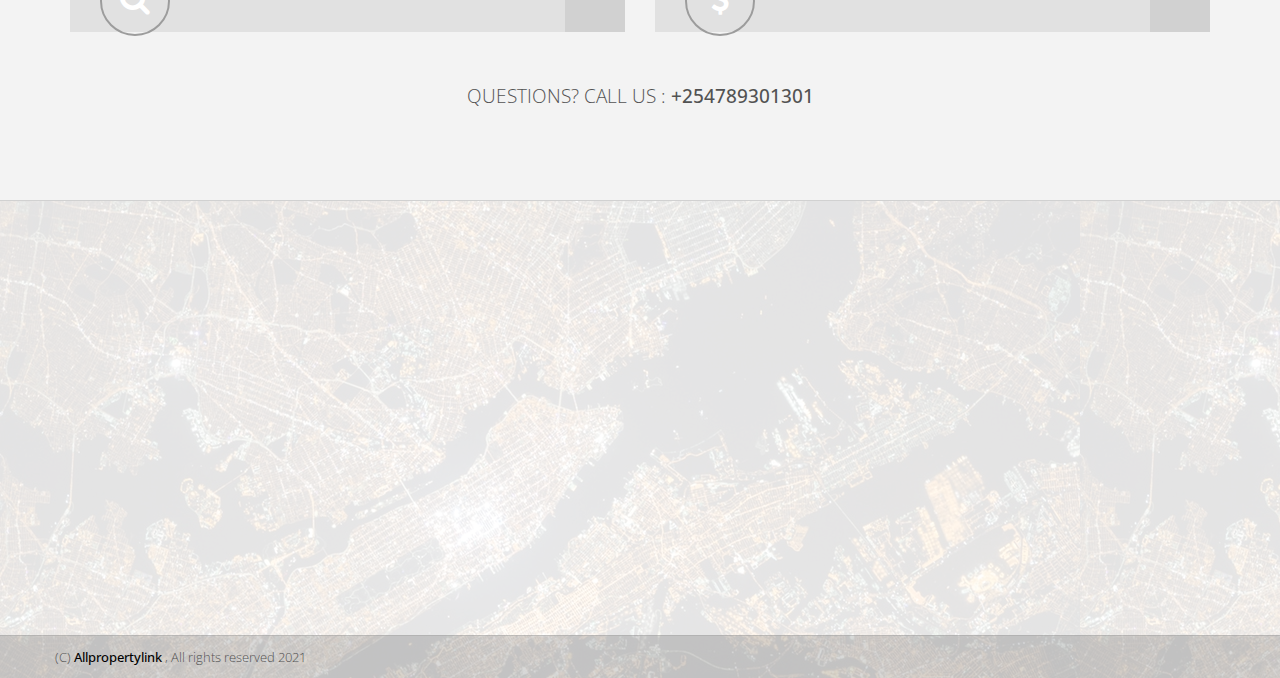
==== commit 29326af1: "updates" ====
--- a/index.html
+++ b/index.html
@@ -180,9 +180,9 @@
             <div class="slider">
                 <div id="bg-slider" class="owl-carousel owl-theme">
 
-                    <div class="item"><img src="assets/img/slide1/slider-image-1.jpg" alt="GTA V"></div>
-                    <div class="item"><img src="assets/img/slide1/slider-image-2.jpg" alt="The Last of us"></div>
-                    <div class="item"><img src="assets/img/slide1/slider-image-1.jpg" alt="GTA V"></div>
+                    <div class="item"><img src="assets/img/slide1/sl1.jpeg" alt="GTA V"></div>
+                    <div class="item"><img src="assets/img/slide1/sl.jpeg" alt="The Last of us"></div>
+                    <div class="item"><img src="assets/img/slide1/sl2.jpeg" alt="GTA V"></div>
 
                 </div>
             </div>
@@ -369,10 +369,10 @@
                         <div class="col-sm-6 col-md-3 p0">
                             <div class="box-two proerty-item">
                                 <div class="item-thumb">
-                                    <a href="property-1.htl" ><img src="assets/img/demo/runda.jpeg"></a>
+                                    <a href="property-1.html" ><img src="assets/img/demo/runda.jpeg"></a>
                                 </div>
                                 <div class="item-entry overflow">
-                                    <h5><a href="property-1.hml" > 5br allensuite with sq </a></h5>
+                                    <h5><a href="property-1.html" > 5br allensuite with sq </a></h5>
                                     <div class="dot-hr"></div>
                                     <span class="pull-left"><b>location :</b> Runda </span> 
                                     <span class="proerty-price pull-right"><b>Rent:</b> 350,000</span>  
@@ -593,7 +593,7 @@
                                 </div>
                                 <div class="item">
                                     <div class="client-text">                                
-                                        <p>NAll Property Link wameweza kunisaidia kuuza nyumba zangu hapa Kangemi Kwa urahisi sana </p>
+                                        <p>All Property Link wameweza kunisaidia kuuza nyumba zangu hapa Kangemi Kwa urahisi sana </p>
                                         <h4><strong> Mary </strong></h4>
                                     </div>
                                     <div class="client-face">
@@ -727,7 +727,7 @@
                                 <div class="footer-title-line"></div>
 
                                 <img src="assets/img/logo.jpeg"id="logo" alt="" class="wow pulse" data-wow-delay="1s"> 
-                                <p>Allpropertylink is a leading property marketplace in Kenya.</p>
+                                <p>All Property link is a leading property marketplace in Kenya.</p>
                                 <ul class="footer-adress">
                                     <li><i class="pe-7s-map-marker strong"> </i> Embassy house, 4th Floor
 Harambee Avenue
@@ -800,7 +800,7 @@
                                         
                                     </ul> 
                                      <a href="https://api.whatsapp.com/send?phone=254789301301
-&text=Hello this is the starting message"
+&text=Hello All Property Link, kindly get back to me i would like to get more information on some property. Thank you."
 style="display: table; font-family: sans-serif; text-decoration: none; margin: 1em auto; color: #fff; font-size: 0.9em; padding: 1em 2em 1em 3.5em; border-radius: 2em; font-weight: bold; background: #25d366 url('https://tochat.be/click-to-chat-directory/css/whatsapp.svg') no-repeat 1.5em center; background-size: 1.6em;"
 >whatsapp </a>
                                 </div>
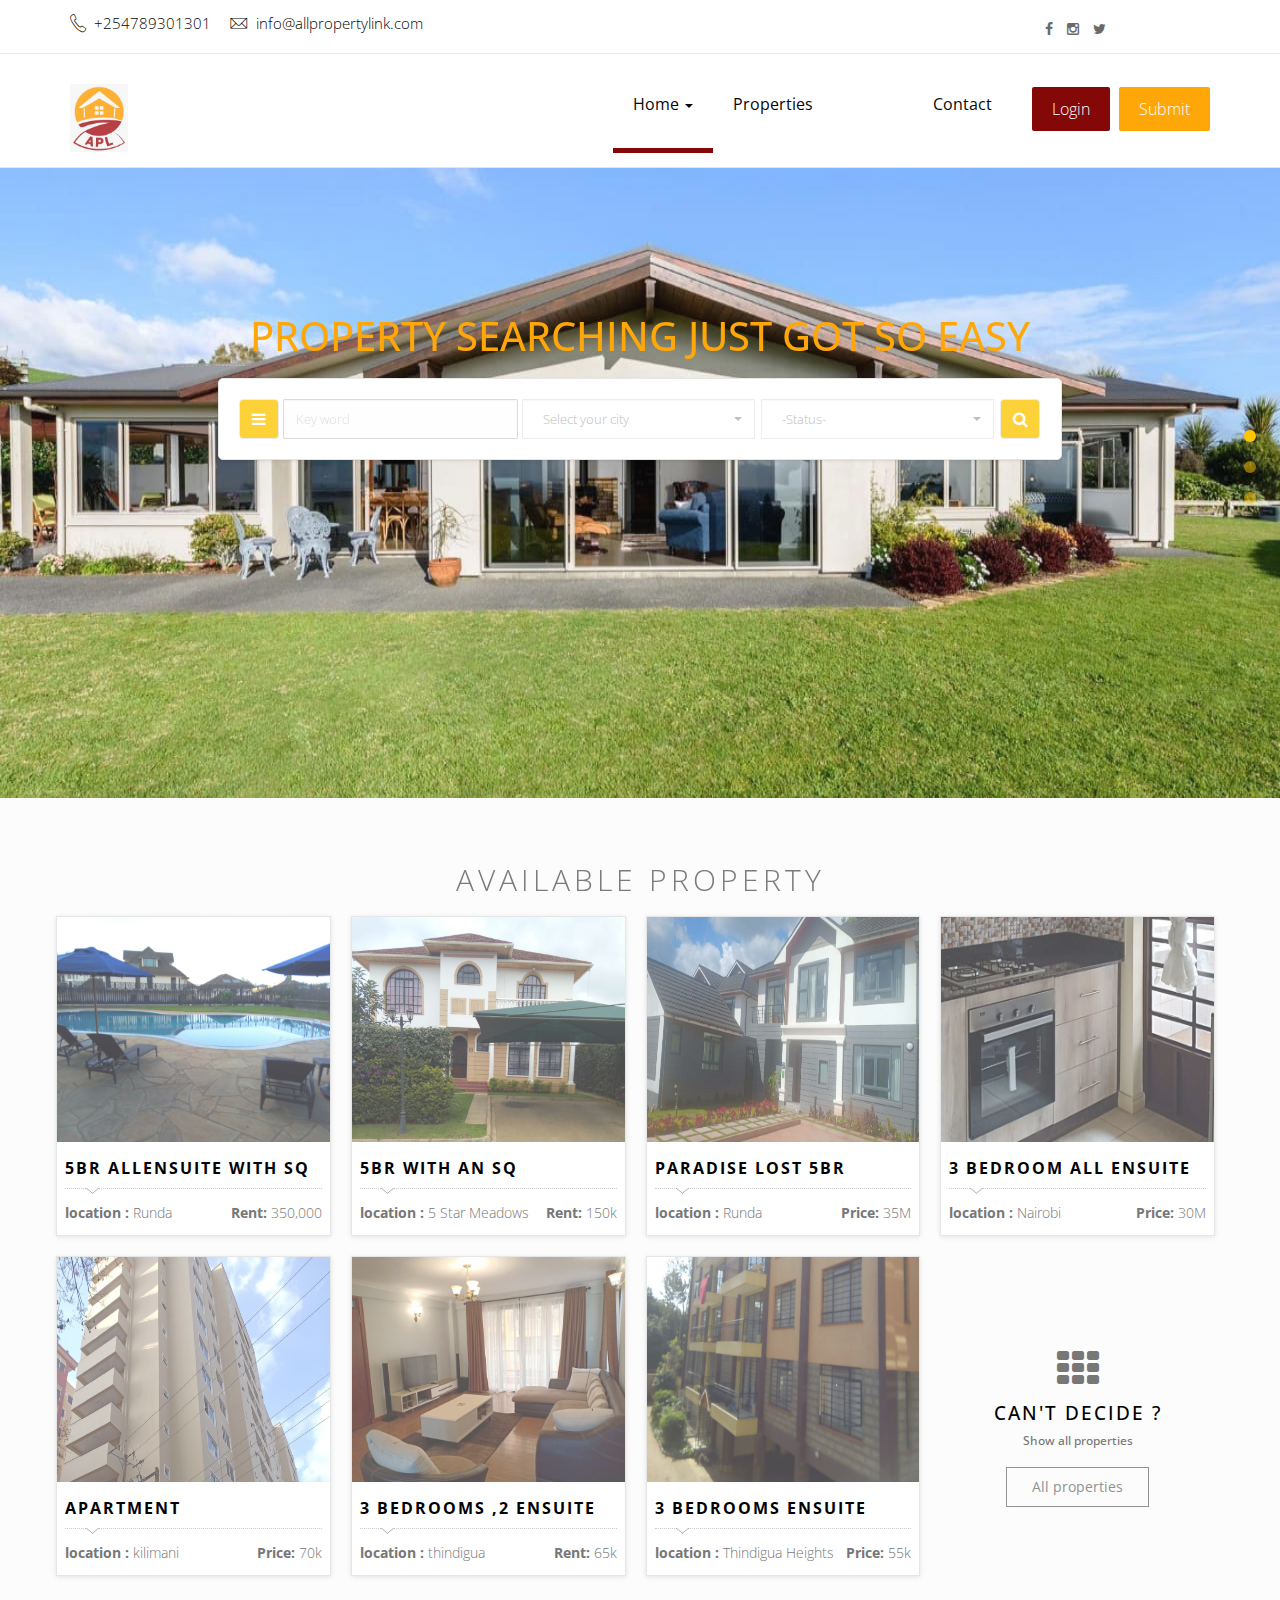
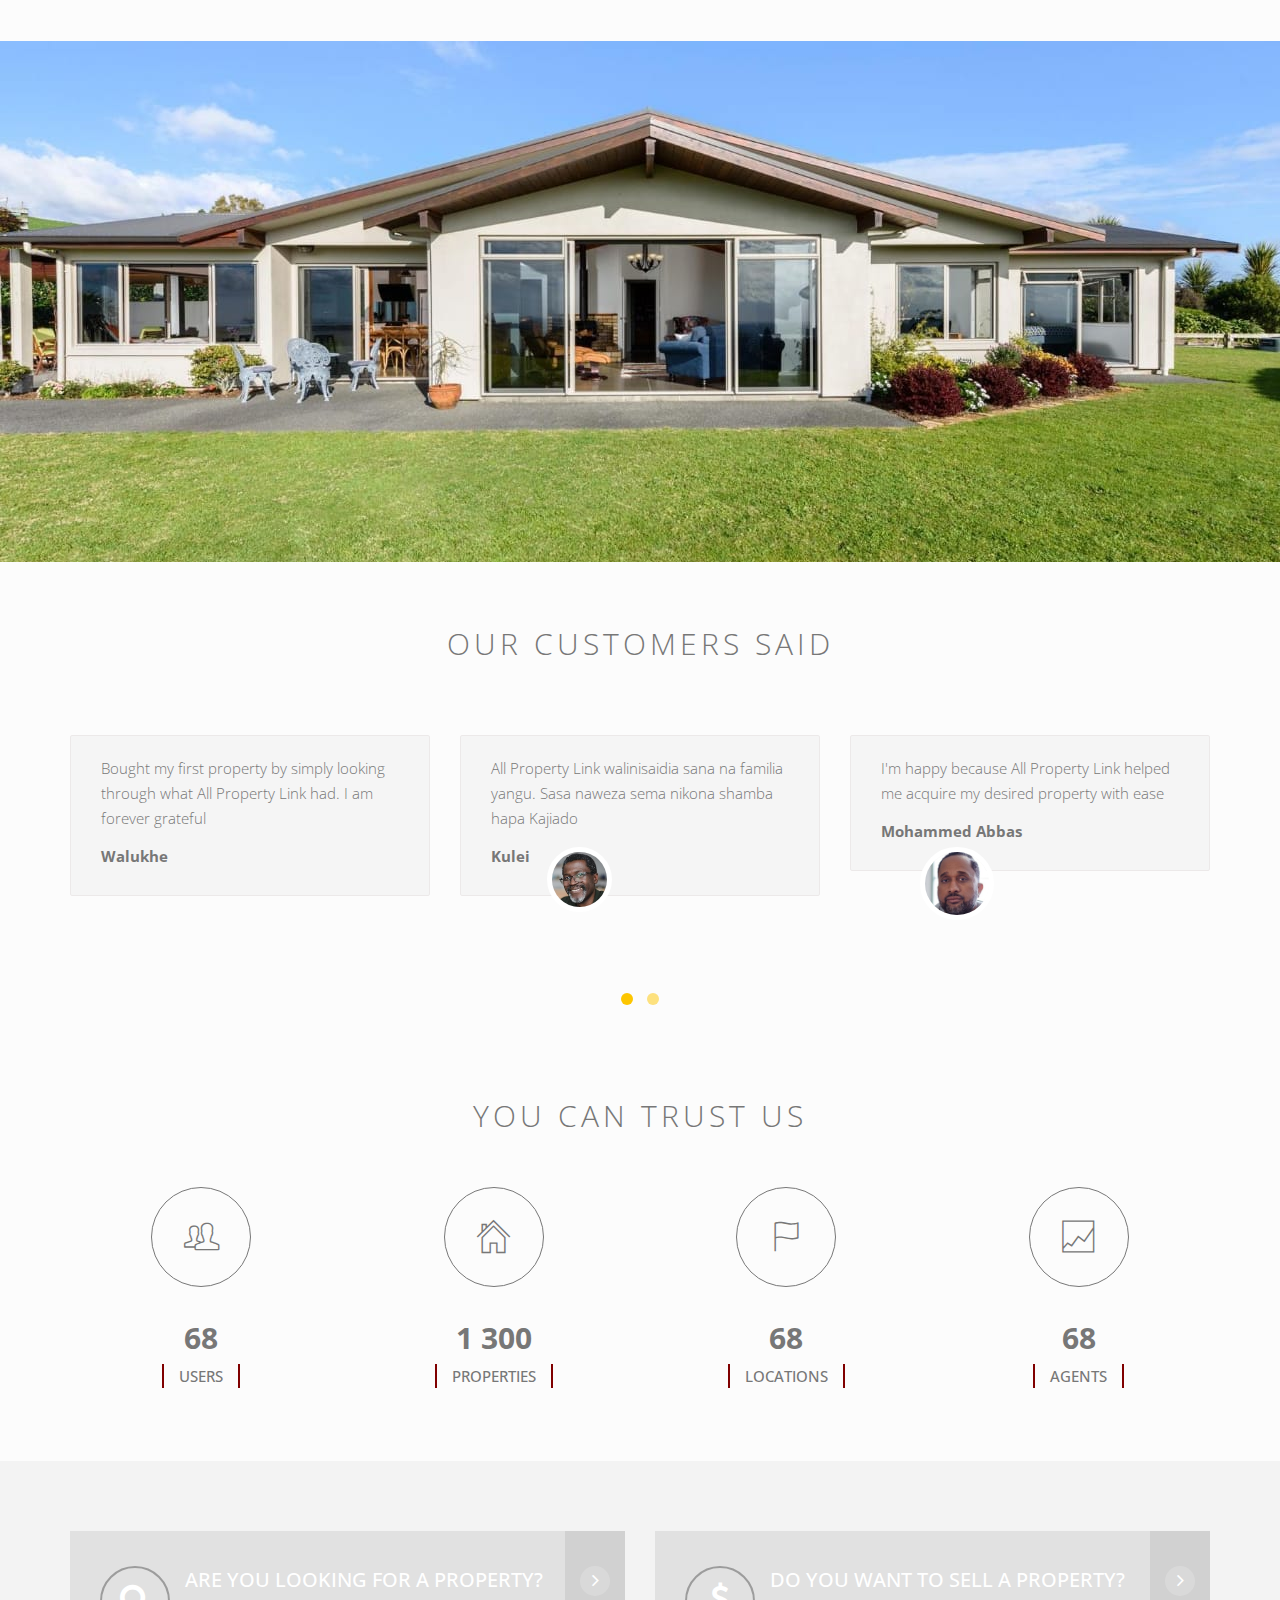
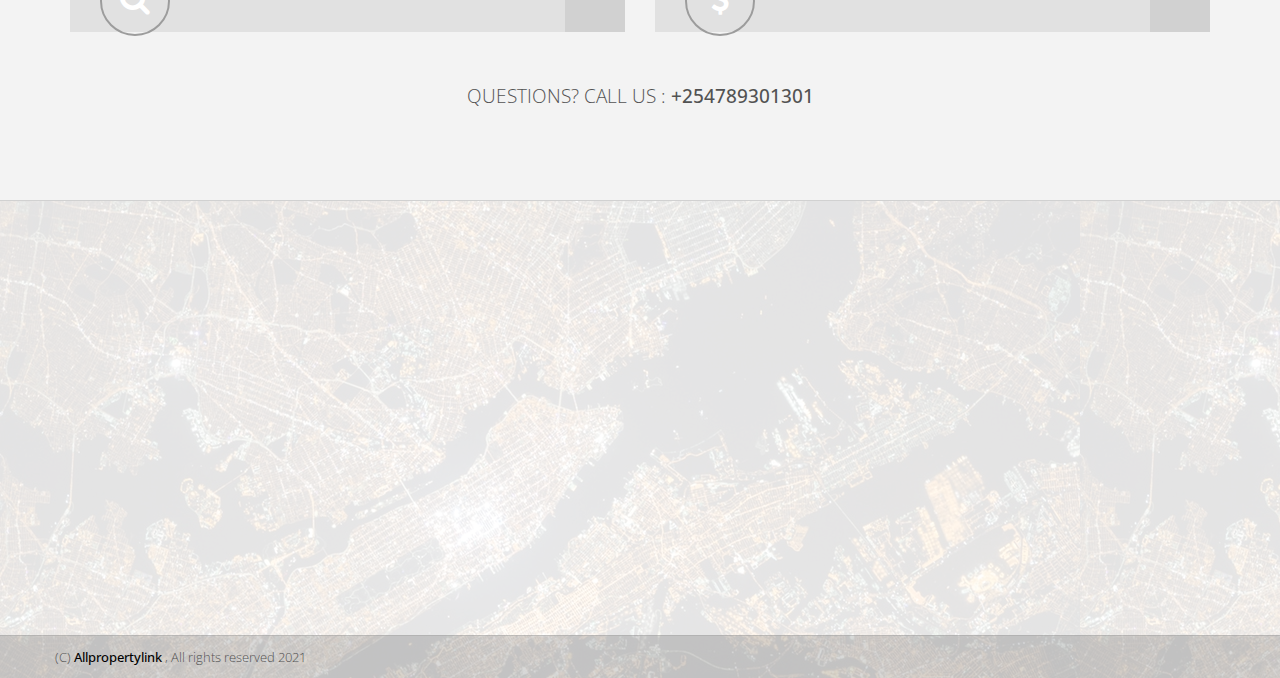
==== commit c7e75dd5: "updates" ====
--- a/index.html
+++ b/index.html
@@ -383,10 +383,10 @@
                         <div class="col-sm-6 col-md-3 p0">
                             <div class="box-two proerty-item"> 
                                 <div class="item-thumb">
-                                    <a href="property-2.hml" ><img src="assets/img/demo/meadows.jpeg"></a>
+                                    <a href="property-2.html" ><img src="assets/img/demo/meadows.jpeg"></a>
                                 </div>
                                 <div class="item-entry overflow">
-                                    <h5><a href="property-2.htl" >5br with an sq </a></h5>
+                                    <h5><a href="property-2.html" >5br with an sq </a></h5>
                                     <div class="dot-hr"></div>
                                     <span class="pull-left"><b>location :</b> 5 Star Meadows </span>
                                     <span class="proerty-price pull-right"><b>Rent:</b> 150k</span> 
@@ -397,7 +397,7 @@
                         <div class="col-sm-6 col-md-3 p0">
                             <div class="box-two proerty-item">
                                 <div class="item-thumb">
-                                    <a href="property-3.htl" ><img src="assets/img/demo/runda2.jpeg"></a>
+                                    <a href="property-3.html" ><img src="assets/img/demo/runda2.jpeg"></a>
 
                                 </div>
                                 <div class="item-entry overflow">
@@ -412,11 +412,11 @@
                         <div class="col-sm-6 col-md-3 p0">
                             <div class="box-two proerty-item">
                                 <div class="item-thumb">
-                                    <a href="property-1.hml" ><img src="assets/img/demo/nairobi.jpeg"></a>
+                                    <a href="property-4.html" ><img src="assets/img/demo/nairobi.jpeg"></a>
 
                                 </div>
                                 <div class="item-entry overflow">
-                                    <h5><a href="property-1.tml" > 3 bedroom all ensuite  </a></h5>
+                                    <h5><a href="property-4.html" > 3 bedroom all ensuite  </a></h5>
                                     <div class="dot-hr"></div>
                                     <span class="pull-left"><b>location :</b> Nairobi  </span> 
                                     <span class="proerty-price pull-right"><b>Price:</b> 30M</span> 
@@ -428,10 +428,10 @@
                         <div class="col-sm-6 col-md-3 p0">
                             <div class="box-two proerty-item">
                                 <div class="item-thumb">
-                                    <a href="property-3.hml" ><img src="assets/img/demo/kilimani.jpeg"></a>
+                                    <a href="property-5.html" ><img src="assets/img/demo/kilimani.jpeg"></a>
                                 </div>
                                 <div class="item-entry overflow">
-                                    <h5><a href="property-3.hml" > Apartment </a></h5>
+                                    <h5><a href="property-5.html" > Apartment </a></h5>
                                     <div class="dot-hr"></div>
                                     <span class="pull-left"><b>location :</b> kilimani  </span>
                                     <span class="proerty-price pull-right"><b>Price:</b> 70k</span>
@@ -442,10 +442,10 @@
                         <div class="col-sm-6 col-md-3 p0">
                             <div class="box-two proerty-item">
                                 <div class="item-thumb">
-                                    <a href="property-2.hml" ><img src="assets/img/demo/thindigua.jpeg"></a>
+                                    <a href="property-6.html" ><img src="assets/img/demo/thindigua.jpeg"></a>
                                 </div>
                                 <div class="item-entry overflow">
-                                    <h5><a href="property-2.htl" >3 bedrooms ,2 ensuite </a></h5>
+                                    <h5><a href="property-6.html" >3 bedrooms ,2 ensuite </a></h5>
                                     <div class="dot-hr"></div>
                                     <span class="pull-left"><b>location :</b> thindigua </span> 
                                     <span class="proerty-price pull-right"><b>Rent:</b> 65k</span>
@@ -456,10 +456,10 @@
                         <div class="col-sm-6 col-md-3 p0">
                             <div class="box-two proerty-item">
                                 <div class="item-thumb">
-                                    <a href="property-1.htl" ><img src="assets/img/demo/Thindigua2.jpeg"></a>
+                                    <a href="property-7.html" ><img src="assets/img/demo/Thindigua2.jpeg"></a>
                                 </div>
                                 <div class="item-entry overflow">
-                                    <h5><a href="property-1.hml" >3 bedrooms ensuite </a></h5>
+                                    <h5><a href="property-7.html" >3 bedrooms ensuite </a></h5>
                                     <div class="dot-hr"></div>
                                     <span class="pull-left"><b>location :</b> Thindigua Heights </span> 
                                     <span class="proerty-price pull-right"><b>Price:</b> 55k</span>
